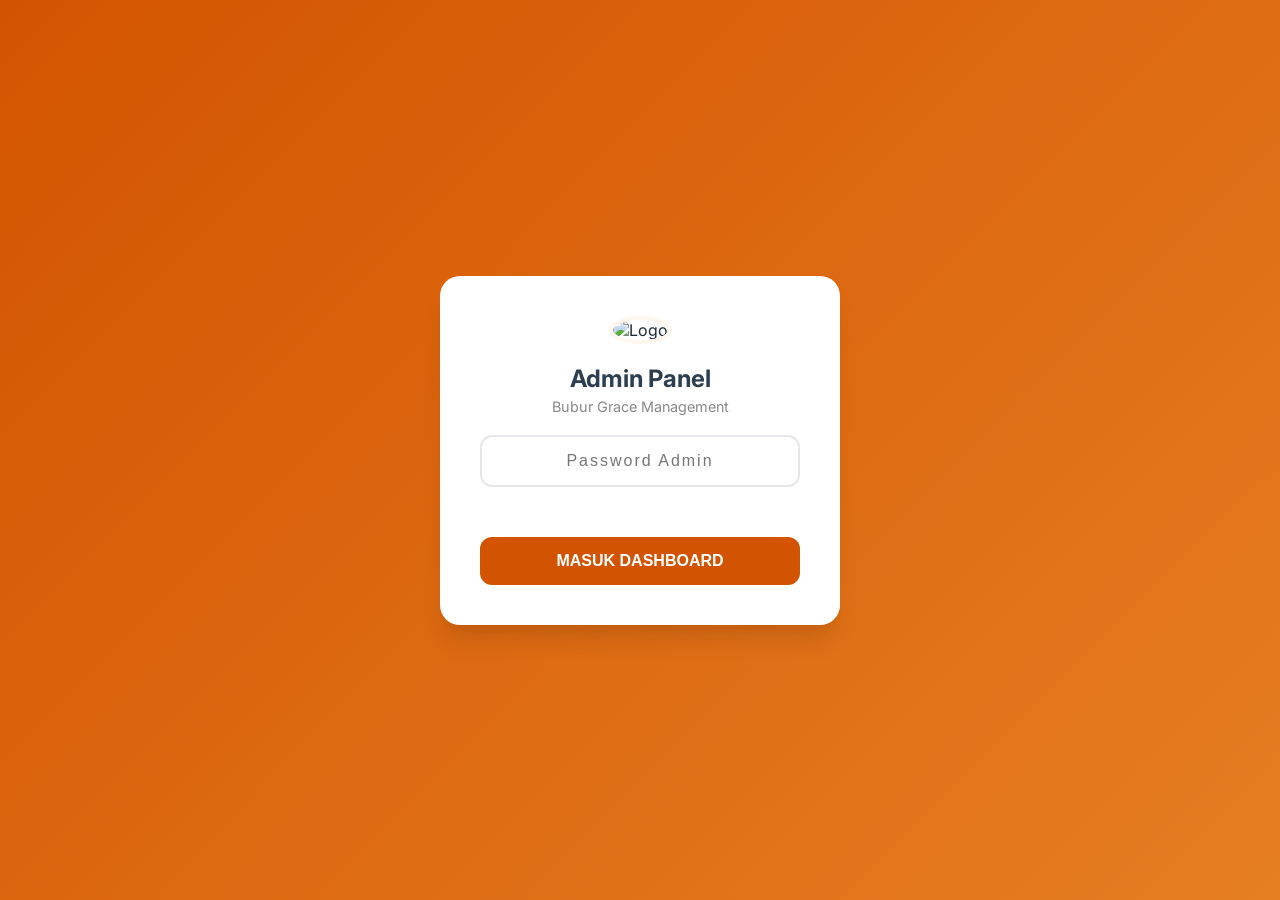
==== index.html @ 99b68b83 "small changes" ====
<!DOCTYPE html>
<html lang="id">
<head>
    <meta charset="UTF-8">
    <meta name="viewport" content="width=device-width, initial-scale=1.0, maximum-scale=1.0, user-scalable=no">
    <title>Admin Panel - Bubur Grace</title>
    
    <!-- Fonts & Icons -->
    <link rel="preconnect" href="https://fonts.googleapis.com">
    <link rel="preconnect" href="https://fonts.gstatic.com" crossorigin>
    <link href="https://fonts.googleapis.com/css2?family=Inter:wght@300;400;500;600;700&display=swap" rel="stylesheet">
    <link rel="stylesheet" href="https://cdnjs.cloudflare.com/ajax/libs/font-awesome/6.4.0/css/all.min.css">

    <!-- FIREBASE SDK -->
    <script src="https://www.gstatic.com/firebasejs/9.22.0/firebase-app-compat.js"></script>
    <script src="https://www.gstatic.com/firebasejs/9.22.0/firebase-database-compat.js"></script>

    <style>
        :root {
            --primary: #D35400;
            --primary-dark: #A04000;
            --bg-body: #F3F4F6;
            --bg-card: #FFFFFF;
            --text-main: #1F2937;
            --text-sub: #6B7280;
            --success: #10B981;
            --danger: #EF4444;
            --border: #E5E7EB;
            --secondary: #2C3E50;
        }

        * { margin: 0; padding: 0; box-sizing: border-box; outline: none; }
        body {
            font-family: 'Inter', sans-serif;
            background-color: var(--bg-body);
            color: var(--text-main);
            height: 100vh;
            display: flex;
            flex-direction: column;
        }

        /* --- LOGIN SCREEN --- */
        #loginScreen {
            position: fixed; top: 0; left: 0; width: 100%; height: 100%;
            background: linear-gradient(135deg, var(--primary), #E67E22);
            z-index: 9999;
            display: flex; align-items: center; justify-content: center;
            transition: opacity 0.5s ease;
        }
        .login-card {
            background: white; padding: 40px; border-radius: 20px;
            width: 90%; max-width: 400px;
            box-shadow: 0 20px 25px -5px rgba(0, 0, 0, 0.1), 0 10px 10px -5px rgba(0, 0, 0, 0.04);
            text-align: center;
        }
        .login-logo {
            width: 80px; height: 80px; border-radius: 50%; margin-bottom: 20px;
            object-fit: cover; border: 4px solid #FFF7ED;
        }
        .login-input {
            width: 100%; padding: 15px; margin: 20px 0;
            border: 2px solid var(--border); border-radius: 12px;
            font-size: 1rem; text-align: center; letter-spacing: 2px;
            transition: 0.3s;
        }
        .login-input:focus { border-color: var(--primary); }
        .btn-login {
            width: 100%; padding: 15px; background: var(--primary);
            color: white; border: none; border-radius: 12px;
            font-size: 1rem; font-weight: 600; cursor: pointer;
            transition: background 0.3s;
        }
        .btn-login:hover { background: var(--primary-dark); }
        .error-msg { color: var(--danger); font-size: 0.9rem; margin-top: 10px; min-height: 20px; }

        /* --- DASHBOARD LAYOUT --- */
        #dashboardScreen { display: none; height: 100%; flex-direction: column; }
        
        header {
            background: white; padding: 15px 20px;
            border-bottom:1px solid var(--border);
            display: flex; justify-content: space-between; align-items: center;
            flex-shrink: 0;
        }
        .brand { display: flex; align-items: center; gap: 10px; }
        .brand h2 { font-size: 1.2rem; color: var(--primary); }
        .btn-logout {
            background: #FEE2E2; color: var(--danger); border: none;
            padding: 8px 16px; border-radius: 8px; font-weight: 600; cursor: pointer;
            display: flex; align-items: center; gap: 5px;
        }

        /* --- TABS --- */
        .nav-tabs {
            background: white; display: flex; border-bottom: 1px solid var(--border);
            padding: 0 10px; overflow-x: auto; flex-shrink: 0;
        }
        .nav-tab {
            padding: 15px 20px; font-weight: 500; color: var(--text-sub);
            border-bottom: 3px solid transparent; cursor: pointer; white-space: nowrap;
            transition: 0.3s;
        }
        .nav-tab.active { color: var(--primary); border-bottom-color: var(--primary); }
        .nav-tab i { margin-right: 8px; }

        /* --- MAIN CONTENT --- */
        main {
            flex-grow:1; overflow-y: auto; padding: 20px;
            max-width: 800px; width: 100%; margin: 0 auto;
        }

        /* --- STATS CARDS --- */
        .stats-grid {
            display: grid; grid-template-columns: repeat(auto-fit, minmax(150px, 1fr));
            gap: 15px; margin-bottom: 25px;
        }
        .stat-card {
            background: white; padding: 20px; border-radius: 16px;
            box-shadow: 0 4px 6px -1px rgba(0,0,0,0.05); text-align: center;
            border: 1px solid var(--border);
        }
        .stat-value { font-size: 1.8rem; font-weight: 700; color: var(--primary); margin-bottom: 5px; }
        .stat-label { font-size: 0.8rem; color: var(--text-sub); font-weight: 600; text-transform: uppercase; }
        
        /* Reset Button Style */
        .btn-reset-stats {
            width: 100%;
            background: #FEF2F2;
            color: var(--danger);
            border: 1px dashed #EF4444;
            padding: 10px;
            border-radius: 10px;
            font-size: 0.9rem;
            font-weight: 600;
            cursor: pointer;
            margin-top: 10px;
            margin-bottom: 20px;
            display: flex;
            align-items: center;
            justify-content: center;
            gap: 8px;
            transition: all 0.2s;
        }
        .btn-reset-stats:hover { background: #FEE2E2; border-color: #DC2626; }

        /* --- SEARCH BAR --- */
        .search-container {
            margin-bottom: 20px;
            position: sticky; top: 0; z-index: 10;
            background: var(--bg-body); padding-bottom:5px;
        }
        .search-wrapper {
            display: flex; align-items: center;
            background: white; border:1px solid var(--border);
            border-radius: 12px; padding: 0 15px;
            box-shadow: 0 2px 5px rgba(0,0,0,0.05);
            transition: 0.2s;
        }
        .search-wrapper:focus-within { border-color: var(--primary); box-shadow: 0 4px 12px rgba(211, 84, 0, 0.15); }
        .search-wrapper i { color: #9CA3AF; margin-right: 10px; }
        .search-wrapper input {
            border: none; width: 100%; padding: 14px 0;
            font-size: 1rem; font-family: 'Inter', sans-serif;
        }
        .search-wrapper input:focus { outline: none; }

        .section-title {
            font-size: 1.1rem; font-weight: 700; margin-bottom: 15px;
            display: flex; align-items: center; gap: 10px; color: var(--text-main);
        }
        
        /* Status Card */
        .status-card {
            background: white; border-radius: 16px; padding: 20px;
            box-shadow: 0 4px 6px -1px rgba(0,0,0,0.05); margin-bottom: 30px;
        }
        .status-options {
            display: grid; grid-template-columns: repeat(3, 1fr); gap: 10px; margin-top: 15px;
        }
        .status-opt {
            border: 2px solid var(--border); border-radius: 12px; padding: 15px;
            text-align: center; cursor: pointer; transition: 0.2s;
        }
        .status-opt h4 { font-size: 0.9rem; margin-bottom: 5px; }
        .status-opt span { font-size: 0.75rem; color: var(--text-sub); }
        .status-opt.active { border-color: var(--primary); background: #FFF7ED; }
        .status-opt.active-green { border-color: var(--success); background: #ECFDF5; }
        .status-opt.active-red { border-color: var(--danger); background: #FEF2F2; }

        /* --- STOCK CONTROL WRAPPER --- */
        .stock-category-group { margin-bottom: 30px; }
        .category-label {
            font-size: 0.9rem; text-transform: uppercase; letter-spacing: 1px;
            color: var(--text-sub); margin-bottom: 10px; font-weight: 600;
            border-left: 4px solid var(--primary); padding-left: 10px;
            transition: opacity 0.3s;
        }

        .stock-item {
            background: white; padding: 15px; border-radius: 12px;
            display: flex; justify-content: space-between; align-items: center;
            margin-bottom: 10px; border: 1px solid transparent;
            transition: 0.2s; flex-wrap: wrap; gap: 10px;
        }
        .stock-item:hover { border-color: var(--border); box-shadow: 0 4px 6px -1px rgba(0,0,0,0.05); }
        
        .item-info { flex: 1; min-width: 0; }
        .item-info h4 { 
            font-size: 0.95rem; color: var(--text-main); font-weight: 500; line-height: 1.3;
            overflow: hidden; text-overflow: ellipsis;
            display: -webkit-box; -webkit-line-clamp: 2; -webkit-box-orient: vertical;
        }

        /* INPUT STOCK CONTROL */
        .stock-control-wrapper { 
            display: flex; 
            align-items: center; 
            gap: 8px; 
            background: #F9FAFB;
            padding: 5px;
            border-radius: 8px;
        }
        .stock-input {
            width: 70px; padding: 8px; border: 1px solid var(--border); border-radius: 6px;
            text-align: center; font-weight: bold; color: var(--primary);
            -moz-appearance: textfield;
        }
        .stock-input::-webkit-outer-spin-button,
        .stock-input::-webkit-inner-spin-button {
            -webkit-appearance: none;
            margin: 0;
        }
        .stock-input:focus { border-color: var(--primary); outline: none; background: white; }
        
        /* Unlimited Badge */
        .unlimited-badge {
            font-size: 0.65rem; 
            font-weight: 700; 
            color: var(--success); 
            background: #ECFDF5; 
            padding: 2px 6px; 
            border-radius: 4px;
            text-transform: uppercase;
            letter-spacing: 0.5px;
        }
        
        .stock-indicator {
            font-size: 0.7rem; color: var(--success); opacity: 0; transition: opacity 0.3s;
        }
        .stock-indicator.show { opacity: 1; }

        /* Toast */
        #toast {
            visibility: hidden; min-width: 250px; background-color: #333; color: #fff;
            text-align: center; border-radius: 30px; padding: 12px 20px;
            position: fixed; z-index: 10000; left: 50%; bottom: 30px;
            transform: translateX(-50%); font-size: 0.9rem; opacity: 0; transition: 0.3s;
        }
        #toast.show { visibility: visible; opacity:1; bottom: 40px; }

        /* Order Card Styles (History) */
        .order-card {
            background: white; border: 1px solid var(--border); border-radius: 12px; padding: 15px; margin-bottom: 15px;
            box-shadow: 0 2px 4px rgba(0,0,0,0.02);
        }
        .order-header { display: flex; justify-content: space-between; margin-bottom: 8px; border-bottom: 1px dashed #eee; padding-bottom: 8px; }
        .order-total { font-weight: 700; font-size: 1rem; }
        .btn-complete { background: var(--success); color: white; border: none; padding: 6px 12px; border-radius: 6px; cursor: pointer; font-size: 0.8rem; font-weight: 600; }
        .btn-complete:hover { background-color: #059669; }

        /* Export Button */
        .btn-export {
            background: var(--secondary); color: white; border: none;
            padding: 8px 16px; border-radius: 8px; font-size: 0.85rem;
            cursor: pointer; margin-bottom: 15px; display: flex; align-items: center; gap: 5px;
        }

        /* Receipt Modal */
        #receiptModal {
            position: fixed; top: 0; left: 0; width: 100%; height: 100%;
            background: rgba(0,0,0,0.5); z-index: 10000;
            display: none; justify-content: center; align-items: center;
        }
        .receipt-content {
            background: white; width: 300px; padding: 20px;
            font-family: 'Courier New', Courier, monospace;
            box-shadow: 0 10px 25px rgba(0,0,0,0.2);
            font-size: 0.85rem;
        }
        .receipt-header { text-align: center; border-bottom: 1px dashed #000; padding-bottom: 10px; margin-bottom: 10px; }
        .receipt-row { display: flex; justify-content: space-between; margin-bottom: 5px; }
        .receipt-footer { margin-top: 15px; border-top: 1px dashed #000; padding-top: 10px; text-align: center; }

        /* Responsive */
        @media (max-width: 600px) {
            .status-options { grid-template-columns: 1fr; }
            .nav-tab { padding: 15px 10px; font-size: 0.9rem; }
            .stats-grid { grid-template-columns: 1fr 1fr; }
        }
    </style>
</head>
<body>

    <!-- LOGIN SCREEN -->
    <div id="loginScreen">
        <div class="login-card">
            <img src="https://z-cdn-media.chatglm.cn/files/50ca2c37-9a98-4c90-923b-ae99959846b9.png?auth_key=1876671393-5447ef07c70045b48cce9108e1c0bf25-0-4f77a9446e7fe2d91efdbbfa00385980" alt="Logo" class="login-logo">
            <h2 style="margin-bottom: 5px; color: var(--secondary);">Admin Panel</h2>
            <p style="color: #888; font-size: 0.9rem;">Bubur Grace Management</p>
            
            <input type="password" id="adminPassword" class="login-input" placeholder="Password Admin">
            <div class="error-msg" id="loginError"></div>
            <button class="btn-login" onclick="attemptLogin()">MASUK DASHBOARD</button>
        </div>
    </div>

    <!-- DASHBOARD SCREEN -->
    <div id="dashboardScreen">
        <header>
            <div class="brand">
                <i class="fa-solid fa-gauge-high" style="color: var(--primary); font-size: 1.5rem;"></i>
                <div>
                    <h2>Admin Bubur Grace</h2>
                    <span style="font-size: 0.8rem; color: #888;">Online Control Panel</span>
                </div>
            </div>
            <button class="btn-logout" onclick="logout()">
                <i class="fa-solid fa-arrow-right-from-bracket"></i> Keluar
            </button>
        </header>

        <nav class="nav-tabs">
            <div class="nav-tab active" onclick="switchTab('dashboard')"><i class="fa-solid fa-chart-line"></i> Dashboard</div>
            <div class="nav-tab" onclick="switchTab('status')"><i class="fa-solid fa-store"></i> Status</div>
            <div class="nav-tab" onclick="switchTab('daily')"><i class="fa-solid fa-box-open"></i> Stok Harian</div>
            <div class="nav-tab" onclick="switchTab('weekend')"><i class="fa-solid fa-umbrella-beach"></i> Stok Weekend</div>
            <div class="nav-tab" onclick="switchTab('history')"><i class="fa-solid fa-clock-rotate-left"></i> Riwayat</div>
        </nav>

        <main id="mainContent">
            <!-- Tab: Dashboard -->
            <div id="tab-dashboard" class="tab-content">
                <div class="stats-grid">
                    <div class="stat-card">
                        <div class="stat-value" id="statOmset">Rp 0</div>
                        <div class="stat-label">Omset Hari Ini</div>
                    </div>
                    <div class="stat-card">
                        <div class="stat-value" id="statOrders">0</div>
                        <div class="stat-label">Jumlah Order</div>
                    </div>
                    <div class="stat-card">
                        <div class="stat-value" id="statTop" style="font-size:1.2rem; line-height:2rem;">-</div>
                        <div class="stat-label">Menu Terlaris</div>
                    </div>
                </div>

                <!-- TOMBOL RESET OMSET -->
                <button class="btn-reset-stats" onclick="resetDailyStats()">
                    <i class="fa-solid fa-rotate-right"></i> Reset Omset & Bersihkan List
                </button>

                <div class="status-card">
                    <div class="section-title"><i class="fa-solid fa-bell" style="color:var(--primary);"></i> Aktivitas Terkini (Hari Ini)</div>
                    <div id="recentActivityList" style="font-size:0.9rem; color:#555;">
                        Memuat data...
                    </div>
                </div>
            </div>

            <!-- Tab: Status -->
            <div id="tab-status" class="tab-content" style="display: none;">
                <div class="status-card">
                    <div class="section-title">
                        <i class="fa-solid fa-sliders" style="color: var(--primary);"></i>
                        Atur Mode Operasional
                    </div>
                    <p style="font-size: 0.9rem; color: #666; line-height: 1.5; margin-bottom: 20px;">
                        Kontrol status buka/tutup toko. "Paksa Buka" akan mengaktifkan menu Weekend (Nasi Uduk).
                    </p>
                    <div class="status-options">
                        <div class="status-opt" id="opt-auto" onclick="setStoreStatus('auto')">
                            <i class="fa-solid fa-robot" style="font-size: 1.5rem; margin-bottom: 10px; color: #666;"></i>
                            <h4>Otomatis</h4>
                            <span>Ikuti Jam & Hari</span>
                        </div>
                        <div class="status-opt" id="opt-open" onclick="setStoreStatus('open')">
                            <i class="fa-solid fa-store" style="font-size: 1.5rem; margin-bottom: 10px; color: var(--success);"></i>
                            <h4>Paksa Buka</h4>
                            <span>Buka + Menu Weekend</span>
                        </div>
                        <div class="status-opt" id="opt-close" onclick="setStoreStatus('close')">
                            <i class="fa-solid fa-store-slash" style="font-size: 1.5rem; margin-bottom: 10px; color: var(--danger);"></i>
                            <h4>Paksa Tutup</h4>
                            <span>Tutup Total</span>
                        </div>
                    </div>
                </div>
            </div>

            <!-- Tab: Daily Stock -->
            <div id="tab-daily" class="tab-content" style="display: none;">
                <div class="status-card" style="background: #F0F9FF; border: 1px solid #BAE6FD;">
                    <div class="section-title" style="color: #0369A1;">
                        <i class="fa-solid fa-boxes-stacked"></i> Atur Stok Harian
                    </div>
                    <p style="font-size: 0.9rem; color: #0C4A6E;">
                        <strong>Ketik Angka:</strong> Membatasi stok. <br>
                        <strong>Kosongkan Input (Blank):</strong> Mengubah menjadi UNLIMITED (Stok 0).<br>
                        <em>Menu Nasi Uduk tidak ada di sini (cari di tab Weekend).</em>
                    </p>
                </div>
                <div class="search-container">
                    <div class="search-wrapper">
                        <i class="fa-solid fa-search"></i>
                        <input type="text" id="dailySearch" placeholder="Cari nama menu..." onkeyup="filterStockList('daily')">
                    </div>
                </div>
                <div id="dailyStockList"></div>
            </div>

            <!-- Tab: Weekend Stock -->
            <div id="tab-weekend" class="tab-content" style="display: none;">
                <div class="status-card" style="background: #EFF6FF; border: 1px solid #BFDBFE;">
                    <div class="section-title" style="color: #1E40AF;">
                        <i class="fa-solid fa-sun"></i> Stok Weekend
                    </div>
                    <p style="font-size: 0.9rem; color: #1E3A8A;">
                        Khusus untuk menu Nasi Uduk dan varian Ayam Goreng yang hanya jual di Weekend.
                    </p>
                </div>
                <div class="search-container">
                    <div class="search-wrapper">
                        <i class="fa-solid fa-search"></i>
                        <input type="text" id="weekendSearch" placeholder="Cari nama menu..." onkeyup="filterStockList('weekend')">
                    </div>
                </div>
                <div id="weekendStockList"></div>
            </div>

            <!-- Tab: History -->
            <div id="tab-history" class="tab-content" style="display: none;">
                <div class="section-title">
                    <i class="fa-solid fa-clock-rotate-left" style="color: var(--primary);"></i> Riwayat Pesanan Masuk
                </div>
                <button class="btn-export" onclick="exportToCSV()">
                    <i class="fa-solid fa-file-csv"></i> Download Laporan (CSV)
                </button>
                <div id="ordersList">
                    <div class="empty-history">Memuat data pesanan...</div>
                </div>
            </div>
        </main>
    </div>

    <!-- Receipt Modal -->
    <div id="receiptModal" onclick="this.style.display='none'">
        <div class="receipt-content" onclick="event.stopPropagation()">
            <div class="receipt-header">
                <h3>BUBUR GRACE</h3>
                <p>Citra Rasa Istimewa</p>
            </div>
            <div id="receiptBody"></div>
            <div class="receipt-footer">
                <p>Terima Kasih!</p>
                <button onclick="document.getElementById('receiptModal').style.display='none'" style="margin-top:10px; padding:5px 10px;">Tutup</button>
            </div>
        </div>
    </div>

    <div id="toast">Berhasil disimpan</div>

    <script>
        // --- DATA MENU (SINKRONISASI KEY - DIHAPUS VARIAN AKHIR) ---
        // Catatan: Varian seperti (Kecil), (Lebar), (Panas/Dingin) dihapus di sini
        // agar match dengan logika User yang menghapus varian saat cek stok.
        const menuItems = [
            // PAKET
            { name: "Paket A (Bubur Biasa + Minuman)", category: "Paket", isWeekend: false },
            { name: "Paket B (Bubur Telur + Pangsit Goreng)", category: "Paket", isWeekend: false },
            { name: "Paket C (Mie Kecil Komplit + Pangsit Goreng)", category: "Paket", isWeekend: false },
            { name: "Paket D (Mie Lebar Komplit + Pangsit Goreng)", category: "Paket", isWeekend: false },
            { name: "Paket E (Kwetiau Komplit + Pangsit Goreng)", category: "Paket", isWeekend: false },
            { name: "Paket F (Bihun Komplit + Pangsit Goreng)", category: "Paket", isWeekend: false },
            // BUBUR
            { name: "Bubur Ayam Biasa", category: "Bubur", isWeekend: false },
            { name: "Bubur + Telur Ayam Kampung", category: "Bubur", isWeekend: false },
            { name: "Bubur Polos / Putih", category: "Bubur", isWeekend: false },
            { name: "Extra Merah Telur Ayam Kampung", category: "Topping", isWeekend: false },
            { name: "Extra Ayam Rebus", category: "Topping", isWeekend: false },
            { name: "Extra Cakwe Iris", category: "Topping", isWeekend: false },
            // MIE (DIBERSIHKAN JENIS MIE)
            { name: "Mie Ayam Biasa", category: "Mie", isWeekend: false },
            { name: "Mie Ayam Baso", category: "Mie", isWeekend: false },
            { name: "Mie Ayam Pangsit Rebus", category: "Mie", isWeekend: false },
            { name: "Mie Ayam Komplit", category: "Mie", isWeekend: false },
            // MIE YAMIN
            { name: "Mie Yamin Biasa", category: "Mie", isWeekend: false },
            { name: "Mie Yamin Baso", category: "Mie", isWeekend: false },
            { name: "Mie Yamin Pangsit Rebus", category: "Mie", isWeekend: false },
            { name: "Mie Yamin Komplit", category: "Mie", isWeekend: false },
            // KWETIAU
            { name: "Kwetiau Ayam Biasa", category: "Kwetiau", isWeekend: false },
            { name: "Kwetiau Baso", category: "Kwetiau", isWeekend: false },
            { name: "Kwetiau Pangsit Rebus", category: "Kwetiau", isWeekend: false },
            { name: "Kwetiau Komplit", category: "Kwetiau", isWeekend: false },
            // BIHUN
            { name: "Bihun Ayam Biasa", category: "Bihun", isWeekend: false },
            { name: "Bihun Baso", category: "Bihun", isWeekend: false },
            { name: "Bihun Pangsit Rebus", category: "Bihun", isWeekend: false },
            { name: "Bihun Komplit", category: "Bihun", isWeekend: false },
            // BASO
            { name: "Pangsit Rebus Ayam (5 Pcs)", category: "Baso", isWeekend: false },
            { name: "Baso Sapi (5 Pcs)", category: "Baso", isWeekend: false },
            { name: "Baso Ayam Sawi (5 Pcs)", category: "Baso", isWeekend: false },
            { name: "Baso Ayam Sawi & Sapi (5 Pcs)", category: "Baso", isWeekend: false },
            { name: "Baso Ayam Sawi & Pangsit Rebus (5 Pcs)", category: "Baso", isWeekend: false },
            // WEEKEND MENU (NASI UDUK)
            { name: "Nasi Uduk + Ayam Goreng", category: "Nasi Uduk", isWeekend: true },
            { name: "Ayam Goreng", category: "Nasi Uduk", isWeekend: true },
            { name: "Nasi Uduk Polos", category: "Nasi Uduk", isWeekend: true },
            { name: "Nasi Uduk + Telur Dadar", category: "Nasi Uduk", isWeekend: true },
            { name: "Nasi Uduk + Telur Ceplok Balado", category: "Nasi Uduk", isWeekend: true },
            // LAINNYA
            { name: "Sate Ayam Manis (3 Pcs)", category: "Sate", isWeekend: false },
            { name: "Sate Ayam Manis (5 Pcs)", category: "Sate", isWeekend: false },
            { name: "Sate Ayam Manis (10 Pcs)", category: "Sate", isWeekend: false },
            { name: "Bubur Kacang Ijo", category: "Bubur Manis", isWeekend: false },
            { name: "Bubur Ketan Item", category: "Bubur Manis", isWeekend: false },
            { name: "Bubur Mix", category: "Bubur Manis", isWeekend: false },
            { name: "Kacang Ijo Crispy", category: "Bubur Manis", isWeekend: false },
            { name: "Ketan Item Crispy", category: "Bubur Manis", isWeekend: false },
            { name: "Mix Crispy", category: "Bubur Manis", isWeekend: false },
            { name: "Dimsum Ayam Isi 3", category: "Dimsum", isWeekend: false },
            { name: "Dimsum Ayam Isi 5", category: "Dimsum", isWeekend: false },
            { name: "Dimsum Ayam Isi 10", category: "Dimsum", isWeekend: false },
            { name: "Dimsum Ayam Frozen Isi 15", category: "Dimsum", isWeekend: false },
            { name: "Cakwe Goreng", category: "Gorengan", isWeekend: false },
            { name: "Pangsit Goreng Isi Ayam (5 Pcs)", category: "Gorengan", isWeekend: false },
            { name: "Kulit Pangsit (3 Pcs)", category: "Gorengan", isWeekend: false },
            { name: "Kulit Pangsit Basah (10 Pcs)", category: "Gorengan", isWeekend: false },
            // ANEKA SATE (JAJANAN)
            { name: "Sate Ati", category: "Jajanan", isWeekend: false },
            { name: "Sate Ampela", category: "Jajanan", isWeekend: false },
            { name: "Sate Usus", category: "Jajanan", isWeekend: false },
            { name: "Sate Telur Puyuh", category: "Jajanan", isWeekend: false },
            { name: "Sate Jantung", category: "Jajanan", isWeekend: false },
            { name: "Sate Jendil", category: "Jajanan", isWeekend: false },
            // KOPI
            { name: "Kopi O", category: "Minuman", isWeekend: false },
            { name: "Kopi O + Gula", category: "Minuman", isWeekend: false },
            { name: "Kopi O + Susu", category: "Minuman", isWeekend: false },
            { name: "Kopi O + 2 Egg", category: "Minuman", isWeekend: false },
            { name: "Kopi O + 4 Egg", category: "Minuman", isWeekend: false },
            { name: "Telur Rebus", category: "Minuman", isWeekend: false },
            // MINUMAN LAINNYA
            { name: "Sari Kacang Ijo", category: "Minuman", isWeekend: false },
            { name: "Susu Kacang Kedelai", category: "Minuman", isWeekend: false },
            { name: "Thai Tea", category: "Minuman", isWeekend: false },
            { name: "Koffie Susu GRace", category: "Minuman", isWeekend: false },
            { name: "Koffie Latte GRace", category: "Minuman", isWeekend: false },
            { name: "Jeruk Murni", category: "Minuman", isWeekend: false },
            { name: "Es Teh Tawar", category: "Minuman", isWeekend: false },
            { name: "Es Teh Manis", category: "Minuman", isWeekend: false },
            { name: "Teh Tawar Panas", category: "Minuman", isWeekend: false },
            { name: "Teh Manis Panas", category: "Minuman", isWeekend: false },
            { name: "Aqua Botol", category: "Minuman", isWeekend: false },
            { name: "S-tee", category: "Minuman", isWeekend: false },
            { name: "Extra Es Batu", category: "Minuman", isWeekend: false }
        ];

        // --- FIREBASE CONFIG ---
        const firebaseConfig = {
            apiKey: "AIzaSyCj__JH5w__RdSEqtR59Cr7ctEOyl6lzUg",
            authDomain: "buburgrace.firebaseapp.com",
            databaseURL: "https://buburgrace-default-rtdb.asia-southeast1.firebasedatabase.app",
            projectId: "buburgrace",
        };

        let db;
        let storeStatusMode = 'auto';
        let stockData = {}; 
        let weekendStockData = {}; 
        let allOrdersData = {}; 

        // --- LOGIN LOGIC ---
        function attemptLogin() {
            const pass = document.getElementById('adminPassword').value;
            if (pass === 'buburgrace123') {
                document.getElementById('loginScreen').style.opacity = '0';
                setTimeout(() => {
                    document.getElementById('loginScreen').style.display = 'none';
                    document.getElementById('dashboardScreen').style.display = 'flex';
                    initFirebase();
                },500);
            } else {
                const err = document.getElementById('loginError');
                err.innerText = "Password Salah! Coba lagi.";
                document.getElementById('adminPassword').classList.add('input-error');
            }
        }
        function logout() { location.reload(); }

        // --- INIT & FIREBASE LISTENERS ---
        function initFirebase() {
            try {
                firebase.initializeApp(firebaseConfig);
                db = firebase.database();
                
                //1. Listen Status
                db.ref('bubur_grace/status').on('value', (snapshot) => {
                    const val = snapshot.val();
                    if(val) {
                        storeStatusMode = val;
                        updateStatusUI();
                    }
                });

                //2. Listen Stock Harian
                db.ref('bubur_grace/stock').on('value', (snapshot) => {
                    const data = snapshot.val();
                    stockData = data || {};
                    renderStockLists();
                });

                //3. Listen Stock Weekend
                db.ref('bubur_grace/weekendStock').on('value', (snapshot) => {
                    const data = snapshot.val();
                    weekendStockData = data || {};
                    renderStockLists();
                });

                // 4. LISTEN DAILY STATS (PERSISTENT OMSET)
                db.ref('bubur_grace/daily_stats').on('value', (snapshot) => {
                    const data = snapshot.val();
                    if(data) {
                        document.getElementById('statOmset').innerText = formatRupiah(data.total || 0);
                        document.getElementById('statOrders').innerText = data.count || 0;
                    } else {
                        document.getElementById('statOmset').innerText = "Rp 0";
                        document.getElementById('statOrders').innerText = "0";
                    }
                });

                // 5. LISTEN HISTORY PESANAN
                listenForOrders();

                renderStockLists();

            } catch (e) {
                alert("Gagal koneksi ke Firebase. Cek Console.");
                console.error(e);
            }
        }

        // --- DASHBOARD STATS LOGIC ---
        function listenForOrders() {
            db.ref('bubur_grace/orders').limitToLast(100).on('value', (snapshot) => {
                const data = snapshot.val();
                allOrdersData = data || {};
                updateDashboardRecentActivity(data);
                calculateTopMenu(data); 
                renderHistoryList(data);
            });
        }

        // --- UPDATE DASHBOARD ---
        function updateDashboardRecentActivity(data) {
            const recentContainer = document.getElementById('recentActivityList');
            recentContainer.innerHTML = "";
            
            if(!data) {
                recentContainer.innerHTML = "<p>Belum ada aktivitas hari ini.</p>";
                return;
            }

            // FILTER: Hanya ambil order HARI INI
            const now = new Date();
            const startOfDay = new Date(now.getFullYear(), now.getMonth(), now.getDate()).getTime();
            
            const todaysOrders = Object.entries(data).filter(([key, order]) => order.timestamp >= startOfDay);
            
            if(todaysOrders.length === 0) {
                recentContainer.innerHTML = "<p>Belum ada aktivitas hari ini.</p>";
                return;
            }

            // Ambil 3 terakhir hari ini
            const recentOrders = todaysOrders.reverse().slice(0, 3);

            recentOrders.forEach(([key, order]) => {
                const div = document.createElement('div');
                div.style.padding = "10px";
                div.style.borderBottom = "1px solid #eee";
                const time = new Date(order.timestamp).toLocaleTimeString('id-ID', {hour: '2-digit', minute:'2-digit'});
                div.innerHTML = `<strong>${time}</strong> - ${order.customerInfo} (${formatRupiah(order.total)})`;
                recentContainer.appendChild(div);
            });
        }

        function calculateTopMenu(data) {
            if (!data) return;

            const now = new Date();
            const startOfDay = new Date(now.getFullYear(), now.getMonth(), now.getDate()).getTime();
            
            let itemCounts = {};
            const orders = Object.entries(data);

            // Hanya hitung order hari ini
            orders.forEach(([key, order]) => {
                if (order.timestamp && order.timestamp >= startOfDay) {
                    if(order.items) {
                        order.items.forEach(item => {
                            // Bersihkan nama dari varian (misal: Mie (Kecil) -> Mie)
                            const name = item.name.split('(')[0].trim(); 
                            itemCounts[name] = (itemCounts[name] || 0) + item.qty;
                        });
                    }
                }
            });

            let topMenu = "-";
            let maxCount = 0;
            for (const [name, count] of Object.entries(itemCounts)) {
                if (count > maxCount) {
                    maxCount = count;
                    topMenu = name;
                }
            }
            document.getElementById('statTop').innerText = topMenu !== "-" ? topMenu + ` (${maxCount})` : "-";
        }

        // --- RESET STATS FUNCTION ---
        function resetDailyStats() {
            // Peringatan ganda karena ini akan menghapus data riwayat hari ini
            if(confirm("Tindakan ini akan mereset Omset ke Rp 0 DAN menghapus SEMUA daftar pesanan yang tercatat hari ini.\n\nAnda yakin ingin membersihkan dashboard untuk hari ini?")) {
                
                const now = new Date();
                const startOfDay = new Date(now.getFullYear(), now.getMonth(), now.getDate()).getTime();

                // 1. Reset Omset
                db.ref('bubur_grace/daily_stats').set({ total: 0, count: 0 });

                // 2. Cari dan Hapus Pesanan Hari Ini
                db.ref('bubur_grace/orders')
                    .orderByChild('timestamp')
                    .startAt(startOfDay)
                    .once('value', (snapshot) => {
                        const updates = {};
                        snapshot.forEach((child) => {
                            updates[child.key] = null; 
                        });

                        if (Object.keys(updates).length > 0) {
                            db.ref('bubur_grace/orders').update(updates)
                            .then(() => {
                                showToast("Omset & Riwayat Hari Ini berhasil di-reset");
                            })
                            .catch((err) => {
                                showToast("Gagal menghapus riwayat", "error");
                            });
                        } else {
                            showToast("Omset di-reset (Tidak ada riwayat hari ini)");
                        }
                    });
            }
        }

        // --- HISTORY LOGIC ---
        function renderHistoryList(data) {
            const ordersContainer = document.getElementById('ordersList');
            ordersContainer.innerHTML = '';
            
            if(!data) {
                ordersContainer.innerHTML = '<div class="empty-history">Belum ada pesanan masuk.</div>';
                return;
            }

            const orders = Object.entries(data).reverse();

            orders.forEach(([key, order]) => {
                const date = new Date(order.timestamp);
                const timeStr = date.toLocaleTimeString('id-ID', {hour: '2-digit', minute:'2-digit'});
                const dateStr = date.toLocaleDateString('id-ID', {day: 'numeric', month: 'short'});

                let statusBadge = '';
                let actionButtons = '';

                if (order.status === 'waiting_payment') {
                    statusBadge = `<span style="color: #F59E0B; font-weight:bold; font-size: 0.8rem; background: #FEF3C7; padding: 2px 6px; border-radius: 4px;">Menunggu Bayar</span>`;
                    actionButtons = `<button class="btn-complete" onclick="updateOrderStatus('${key}', 'paid')" style="background: var(--success);"><i class="fa-solid fa-check"></i> Terima</button>`;
                } else if (order.status === 'paid') {
                    statusBadge = `<span style="color: var(--success); font-weight:bold; font-size: 0.8rem; background: #ECFDF5; padding: 2px 6px; border-radius: 4px;">LUNAS</span>`;
                    actionButtons = `<button class="btn-complete" onclick="completeOrder('${key}')"><i class="fa-solid fa-check-double"></i> Selesai</button>`;
                } else {
                    statusBadge = `<span style="color: var(--primary); font-weight:bold; font-size: 0.8rem; background: #FFF7ED; padding: 2px 6px; border-radius: 4px;">COD / WA</span>`;
                    actionButtons = `
                        <button class="btn-complete" onclick="viewReceipt('${key}')"><i class="fa-solid fa-print"></i> Struk</button>
                        <button class="btn-complete" onclick="completeOrder('${key}')"><i class="fa-solid fa-check"></i> Selesai</button>
                    `;
                }

                let itemsHtml = '';
                order.items.forEach(item => {
                    itemsHtml += `<div>- ${item.name} (${item.qty}x) ${item.notes ? `<small style='color:#d35400'>*${item.notes}</small>` : ''}</div>`;
                });

                const card = document.createElement('div');
                card.style.background = "white"; card.style.borderRadius = "12px"; card.style.padding = "15px"; card.style.marginBottom = "15px"; card.style.border = "1px solid var(--border)";
                card.innerHTML = `
                    <div style="display:flex; justify-content:space-between; margin-bottom:10px; border-bottom:1px dashed #eee; padding-bottom:10px;">
                        <div><strong>#${key.slice(-6).toUpperCase()}</strong><br><small style="color:#888">${dateStr}, ${timeStr}</small></div>
                        <div style="background:#FFF7ED; color:var(--primary); padding:4px 8px; border-radius:4px; font-weight:600;">${order.customerInfo}</div>
                    </div>
                    <div style="margin-bottom:10px;">${statusBadge}</div>
                    <div style="font-size:0.85rem; color:#555; margin-bottom:10px;">${itemsHtml}</div>
                    <div style="display:flex; justify-content:space-between; align-items:center; background:#F9FAFB; padding:10px; border-radius:8px;">
                        <div style="font-weight:700;">Total: ${formatRupiah(order.total)}</div>
                        <div style="display:flex; gap:5px;">${actionButtons}</div>
                    </div>
                `;
                ordersContainer.appendChild(card);
            });
        }

        function completeOrder(orderKey) {
            if(confirm("Tandai pesanan ini sebagai Selesai?")) {
                db.ref('bubur_grace/orders/' + orderKey).remove()
                .then(() => showToast("Pesanan Selesai"))
                .catch((err) => showToast("Gagal menghapus", "error"));
            }
        }
        function updateOrderStatus(key, status) {
            if(confirm("Konfirmasi pembayaran ini?")) {
                db.ref('bubur_grace/orders/' + key).update({ status: status })
                .then(() => showToast("Status Diperbarui"))
                .catch((err) => showToast("Gagal update status", "error"));
            }
        }

        // Receipt View
        function viewReceipt(key) {
            const order = allOrdersData[key];
            if(!order) return;

            const modal = document.getElementById('receiptModal');
            const body = document.getElementById('receiptBody');
            const date = new Date(order.timestamp).toLocaleString('id-ID');

            let itemsHtml = '';
            order.items.forEach(item => {
                itemsHtml += `
                    <div class="receipt-row">
                        <span>${item.name} x${item.qty}</span>
                        <span>${formatRupiah(item.price * item.qty)}</span>
                    </div>
                `;
            });

            body.innerHTML = `
                <div style="margin-bottom:10px;">No: #${key.slice(-6).toUpperCase()}</div>
                <div style="margin-bottom:10px;">Waktu: ${date}</div>
                <div style="margin-bottom:10px; font-weight:bold;">Pelanggan: ${order.customerInfo}</div>
                <div style="border-bottom:1px dashed #000; margin-bottom:10px;"></div>
                ${itemsHtml}
                <div style="border-top:1px dashed #000; margin-top:10px; padding-top:10px;" class="receipt-row">
                    <strong>TOTAL</strong>
                    <strong>${formatRupiah(order.total)}</strong>
                </div>
            `;
            modal.style.display = 'flex';
        }

        // Export to CSV
        function exportToCSV() {
            if(!allOrdersData || Object.keys(allOrdersData).length === 0) {
                alert("Tidak ada data untuk diexport.");
                return;
            }

            const orders = Object.entries(allOrdersData).reverse();
            let csvContent = "data:text/csv;charset=utf-8,";
            csvContent += "Order ID,Tanggal,Jam,Customer,Total,Status,Items\n";

            orders.forEach(([key, order]) => {
                const date = new Date(order.timestamp);
                const dateStr = date.toLocaleDateString('id-ID');
                const timeStr = date.toLocaleTimeString('id-ID');
                
                const itemsStr = order.items.map(i => `${i.name} (${i.qty})`).join('; ');

                csvContent += `"${key.slice(-6).toUpperCase()}","${dateStr}","${timeStr}","${order.customerInfo}","${order.total}","${order.status}","${itemsStr}"\n`;
            });

            const encodedUri = encodeURI(csvContent);
            const link = document.createElement("a");
            link.setAttribute("href", encodedUri);
            link.setAttribute("download", "Laporan_Pen_BuburGrace.csv");
            document.body.appendChild(link);
            link.click();
            document.body.removeChild(link);
        }

        function formatRupiah(number) {
            return new Intl.NumberFormat('id-ID', { style: 'currency', currency: 'IDR', minimumFractionDigits: 0 }).format(number);
        }

        // --- UI RENDERING ---
        function updateStatusUI() {
            ['auto', 'open', 'close'].forEach(mode => {
                const el = document.getElementById(`opt-${mode}`);
                el.classList.remove('active', 'active-green', 'active-red');
                if (storeStatusMode === mode) {
                    el.classList.add('active');
                    if(mode === 'open') el.classList.add('active-green');
                    if(mode === 'close') el.classList.add('active-red');
                }
            });
        }

        function renderStockLists() {
            const dailyContainer = document.getElementById('dailyStockList');
            const weekendContainer = document.getElementById('weekendStockList');
            
            dailyContainer.innerHTML = '';
            weekendContainer.innerHTML = '';

            const categories = [...new Set(menuItems.map(i => i.category))];

            categories.forEach(cat => {
                const dailyItems = menuItems.filter(i => i.category === cat && !i.isWeekend);
                const weekendItems = menuItems.filter(i => i.category === cat && i.isWeekend);

                if(dailyItems.length >0) {
                    const catHeader = `<div class="category-label">${cat}</div>`;
                    dailyContainer.insertAdjacentHTML('beforeend', catHeader);
                    dailyItems.forEach(item => dailyContainer.appendChild(createStockItem(item)));
                }

                if(weekendItems.length >0) {
                    const catHeader = `<div class="category-label">${cat}</div>`;
                    weekendContainer.insertAdjacentHTML('beforeend', catHeader);
                    weekendItems.forEach(item => weekendContainer.appendChild(createStockItem(item)));
                }
            });
        }

        function filterStockList(type) {
            const searchVal = (type === 'daily' ? document.getElementById('dailySearch').value : document.getElementById('weekendSearch').value).toLowerCase();
            const container = (type === 'daily' ? document.getElementById('dailyStockList') : document.getElementById('weekendStockList'));
            const items = container.querySelectorAll('.stock-item');
            const labels = container.querySelectorAll('.category-label');

            items.forEach(item => {
                const name = item.querySelector('.item-info h4').innerText.toLowerCase();
                if(name.includes(searchVal)) {
                    item.style.display = 'flex';
                } else {
                    item.style.display = 'none';
                }
            });

            labels.forEach(label => {
                let next = label.nextElementSibling;
                let hasVisible = false;
                while(next && next.classList.contains('stock-item')) {
                    if(next.style.display !== 'none') hasVisible = true;
                    next = next.nextElementSibling;
                }
                label.style.display = hasVisible ? 'block' : 'none';
            });
        }

        // --- CREATE STOCK ITEM (FIXED: 0 = UNLIMITED) --- */
        function createStockItem(item) {
            const isWeekendItem = item.isWeekend;
            const data = isWeekendItem ? weekendStockData : stockData;
            const keyToCheck = item.name.trim(); 
            
            // Ambil nilai stok
            const currentStock = (data[keyToCheck] !== undefined) ? data[keyToCheck] : null;
            
            // PERBAIKAN LOGIKA: 0 = Unlimited
            const isUnlimited = (currentStock === null || currentStock === undefined || currentStock === 0);

            const div = document.createElement('div');
            div.className = 'stock-item';
            
            // Tampilan Badge Unlimited / Angka
            let statusHtml = '';
            let inputValue = '';
            
            if(isUnlimited) {
                statusHtml = `<span class="unlimited-badge">UNLIMITED</span>`;
                inputValue = ''; // Kosongkan input jika unlimited
            } else {
                inputValue = currentStock;
            }

            div.innerHTML = `
                <div class="item-info">
                    <h4>${item.name}</h4>
                </div>
                <div class="stock-control-wrapper">
                    ${statusHtml}
                    <input type="number" class="stock-input" id="stock-${keyToCheck.replace(/\s/g, '-')}" value="${inputValue}" placeholder="0" min="0">
                    <i class="fa-solid fa-check stock-indicator" id="ind-${keyToCheck.replace(/\s/g, '-')}"></i>
                </div>
            `;

            // Auto Save Event Listeners
            const input = div.querySelector('input');
            const indicator = div.querySelector('.stock-indicator');

            const saveStock = () => {
                let val = input.value.trim();
                let newValue = null; 
                
                // PERBAIKAN: Jika dikosongkan, simpan null (Unlimited)
                // Jika diisi 0, simpan 0 (Unlimited)
                if (val !== "") {
                    newValue = parseInt(val);
                    // Validasi: Tidak boleh negatif
                    if (isNaN(newValue) || newValue < 0) newValue = 0;
                }
                
                const path = isWeekendItem ? 'bubur_grace/weekendStock/' : 'bubur_grace/stock/';
                
                db.ref(path + item.name).set(newValue, (error) => {
                    if(error) {
                        showToast("Gagal menyimpan!", "error");
                        indicator.style.color = 'var(--danger)';
                    } else {
                        // Show Saved Indicator & Refresh UI for Badge Update
                        indicator.classList.add('show');
                        setTimeout(() => indicator.classList.remove('show'), 1500);
                        renderStockLists(); // Re-render untuk update badge unlimited/angka
                    }
                });
            };

            input.addEventListener('blur', saveStock);
            input.addEventListener('keypress', (e) => {
                if(e.key === 'Enter') {
                    input.blur();
                }
            });

            return div;
        }

        function switchTab(tabName) {
            document.querySelectorAll('.nav-tab').forEach(t => t.classList.remove('active'));
            event.currentTarget.classList.add('active');
            document.querySelectorAll('.tab-content').forEach(c => c.style.display = 'none');
            document.getElementById(`tab-${tabName}`).style.display = 'block';
        }

        function setStoreStatus(mode) {
            if(db) {
                db.ref('bubur_grace/status').set(mode);
                storeStatusMode = mode;
                updateStatusUI();
                showToast(`Mode diubah ke: ${mode.toUpperCase()}`);
            }
        }

        function showToast(msg, type="success") {
            const t = document.getElementById("toast");
            t.innerText = msg;
            t.style.background = type === "error" ? "#EF4444" : "#333";
            t.className = "show";
            setTimeout(() => { t.className = t.className.replace("show", ""); }, 3000);
        }

        document.getElementById('adminPassword').addEventListener('keypress', function (e) {
            if (e.key === 'Enter') attemptLogin();
        });
    </script>
</body>
</html>
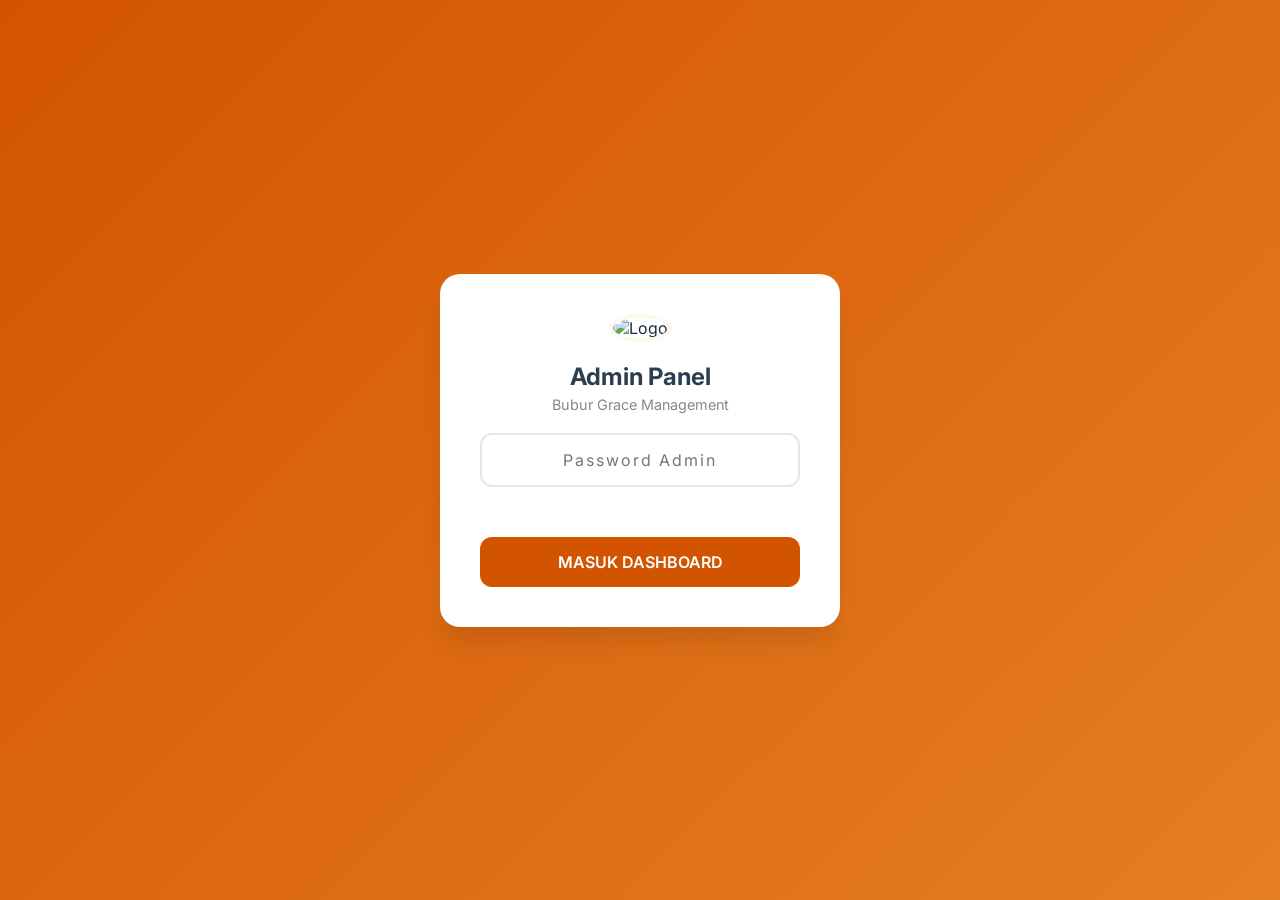
==== commit 2bb15d20: "small changes" ====
--- a/index.html
+++ b/index.html
@@ -5,15 +5,14 @@
     <meta name="viewport" content="width=device-width, initial-scale=1.0, maximum-scale=1.0, user-scalable=no">
     <title>Admin Panel - Bubur Grace</title>
     
-    <!-- Fonts & Icons -->
     <link rel="preconnect" href="https://fonts.googleapis.com">
     <link rel="preconnect" href="https://fonts.gstatic.com" crossorigin>
     <link href="https://fonts.googleapis.com/css2?family=Inter:wght@300;400;500;600;700&display=swap" rel="stylesheet">
     <link rel="stylesheet" href="https://cdnjs.cloudflare.com/ajax/libs/font-awesome/6.4.0/css/all.min.css">
 
-    <!-- FIREBASE SDK -->
-    <script src="https://www.gstatic.com/firebasejs/9.22.0/firebase-app-compat.js"></script>
-    <script src="https://www.gstatic.com/firebasejs/9.22.0/firebase-database-compat.js"></script>
+    <!-- FIREBASE SDK — ditambahkan crossorigin untuk menghindari block -->
+    <script src="https://www.gstatic.com/firebasejs/9.22.0/firebase-app-compat.js" crossorigin="anonymous"></script>
+    <script src="https://www.gstatic.com/firebasejs/9.22.0/firebase-database-compat.js" crossorigin="anonymous"></script>
 
     <style>
         :root {
@@ -27,8 +26,8 @@
             --danger: #EF4444;
             --border: #E5E7EB;
             --secondary: #2C3E50;
-        }
-
+            --warning: #F59E0B;
+        }
         * { margin: 0; padding: 0; box-sizing: border-box; outline: none; }
         body {
             font-family: 'Inter', sans-serif;
@@ -39,7 +38,7 @@
             flex-direction: column;
         }
 
-        /* --- LOGIN SCREEN --- */
+        /* === LOGIN === */
         #loginScreen {
             position: fixed; top: 0; left: 0; width: 100%; height: 100%;
             background: linear-gradient(135deg, var(--primary), #E67E22);
@@ -50,7 +49,7 @@
         .login-card {
             background: white; padding: 40px; border-radius: 20px;
             width: 90%; max-width: 400px;
-            box-shadow: 0 20px 25px -5px rgba(0, 0, 0, 0.1), 0 10px 10px -5px rgba(0, 0, 0, 0.04);
+            box-shadow: 0 20px 25px -5px rgba(0,0,0,0.1);
             text-align: center;
         }
         .login-logo {
@@ -61,24 +60,25 @@
             width: 100%; padding: 15px; margin: 20px 0;
             border: 2px solid var(--border); border-radius: 12px;
             font-size: 1rem; text-align: center; letter-spacing: 2px;
-            transition: 0.3s;
+            transition: 0.3s; font-family: 'Inter', sans-serif;
         }
         .login-input:focus { border-color: var(--primary); }
         .btn-login {
             width: 100%; padding: 15px; background: var(--primary);
             color: white; border: none; border-radius: 12px;
             font-size: 1rem; font-weight: 600; cursor: pointer;
-            transition: background 0.3s;
+            transition: background 0.3s; font-family: 'Inter', sans-serif;
         }
         .btn-login:hover { background: var(--primary-dark); }
+        .btn-login:active { transform: scale(0.98); }
+        .btn-login:disabled { opacity: 0.6; cursor: not-allowed; transform: none; }
         .error-msg { color: var(--danger); font-size: 0.9rem; margin-top: 10px; min-height: 20px; }
 
-        /* --- DASHBOARD LAYOUT --- */
+        /* === DASHBOARD === */
         #dashboardScreen { display: none; height: 100%; flex-direction: column; }
-        
-        header {
+        .admin-header {
             background: white; padding: 15px 20px;
-            border-bottom:1px solid var(--border);
+            border-bottom: 1px solid var(--border);
             display: flex; justify-content: space-between; align-items: center;
             flex-shrink: 0;
         }
@@ -87,29 +87,30 @@
         .btn-logout {
             background: #FEE2E2; color: var(--danger); border: none;
             padding: 8px 16px; border-radius: 8px; font-weight: 600; cursor: pointer;
-            display: flex; align-items: center; gap: 5px;
-        }
-
-        /* --- TABS --- */
+            display: flex; align-items: center; gap: 5px; font-family: 'Inter', sans-serif;
+        }
+        .btn-logout:hover { background: #FECACA; }
+
+        /* === TABS === */
         .nav-tabs {
             background: white; display: flex; border-bottom: 1px solid var(--border);
             padding: 0 10px; overflow-x: auto; flex-shrink: 0;
         }
+        .nav-tabs::-webkit-scrollbar { display: none; }
         .nav-tab {
-            padding: 15px 20px; font-weight: 500; color: var(--text-sub);
+            padding: 14px 18px; font-weight: 500; color: var(--text-sub);
             border-bottom: 3px solid transparent; cursor: pointer; white-space: nowrap;
-            transition: 0.3s;
+            transition: 0.3s; font-size: 0.92rem; user-select: none;
         }
         .nav-tab.active { color: var(--primary); border-bottom-color: var(--primary); }
-        .nav-tab i { margin-right: 8px; }
-
-        /* --- MAIN CONTENT --- */
-        main {
-            flex-grow:1; overflow-y: auto; padding: 20px;
+        .nav-tab i { margin-right: 6px; }
+
+        .admin-main {
+            flex-grow: 1; overflow-y: auto; padding: 20px;
             max-width: 800px; width: 100%; margin: 0 auto;
         }
 
-        /* --- STATS CARDS --- */
+        /* === STATS === */
         .stats-grid {
             display: grid; grid-template-columns: repeat(auto-fit, minmax(150px, 1fr));
             gap: 15px; margin-bottom: 25px;
@@ -121,962 +122,1018 @@
         }
         .stat-value { font-size: 1.8rem; font-weight: 700; color: var(--primary); margin-bottom: 5px; }
         .stat-label { font-size: 0.8rem; color: var(--text-sub); font-weight: 600; text-transform: uppercase; }
-        
-        /* Reset Button Style */
         .btn-reset-stats {
-            width: 100%;
-            background: #FEF2F2;
-            color: var(--danger);
-            border: 1px dashed #EF4444;
-            padding: 10px;
-            border-radius: 10px;
-            font-size: 0.9rem;
-            font-weight: 600;
-            cursor: pointer;
-            margin-top: 10px;
-            margin-bottom: 20px;
-            display: flex;
-            align-items: center;
-            justify-content: center;
-            gap: 8px;
-            transition: all 0.2s;
-        }
-        .btn-reset-stats:hover { background: #FEE2E2; border-color: #DC2626; }
-
-        /* --- SEARCH BAR --- */
+            width: 100%; background: #FEF2F2; color: var(--danger);
+            border: 1px dashed #EF4444; padding: 10px; border-radius: 10px;
+            font-size: 0.9rem; font-weight: 600; cursor: pointer; margin-top: 10px; margin-bottom: 20px;
+            display: flex; align-items: center; justify-content: center; gap: 8px;
+            font-family: 'Inter', sans-serif;
+        }
+
+        /* === SEARCH === */
         .search-container {
-            margin-bottom: 20px;
-            position: sticky; top: 0; z-index: 10;
-            background: var(--bg-body); padding-bottom:5px;
+            margin-bottom: 20px; position: sticky; top: 0; z-index: 10;
+            background: var(--bg-body); padding-bottom: 5px;
         }
         .search-wrapper {
-            display: flex; align-items: center;
-            background: white; border:1px solid var(--border);
-            border-radius: 12px; padding: 0 15px;
-            box-shadow: 0 2px 5px rgba(0,0,0,0.05);
-            transition: 0.2s;
-        }
-        .search-wrapper:focus-within { border-color: var(--primary); box-shadow: 0 4px 12px rgba(211, 84, 0, 0.15); }
+            display: flex; align-items: center; background: white; border: 1px solid var(--border);
+            border-radius: 12px; padding: 0 15px; box-shadow: 0 2px 5px rgba(0,0,0,0.05);
+        }
+        .search-wrapper:focus-within { border-color: var(--primary); box-shadow: 0 4px 12px rgba(211,84,0,0.15); }
         .search-wrapper i { color: #9CA3AF; margin-right: 10px; }
-        .search-wrapper input {
-            border: none; width: 100%; padding: 14px 0;
-            font-size: 1rem; font-family: 'Inter', sans-serif;
-        }
+        .search-wrapper input { border: none; width: 100%; padding: 14px 0; font-size: 1rem; font-family: 'Inter', sans-serif; }
         .search-wrapper input:focus { outline: none; }
 
         .section-title {
             font-size: 1.1rem; font-weight: 700; margin-bottom: 15px;
             display: flex; align-items: center; gap: 10px; color: var(--text-main);
         }
-        
-        /* Status Card */
-        .status-card {
+
+        /* === LIVE STATUS === */
+        .live-card {
+            border-radius: 16px; padding: 20px; margin-bottom: 20px;
+            border: 2px solid var(--border); overflow: hidden;
+            position: relative; transition: border-color 0.5s, background 0.5s;
+        }
+        .live-card.card-open { border-color: #6ee7b7; background: #f0fdf4; }
+        .live-card.card-closed { border-color: #fca5a5; background: #fef2f2; }
+        .live-card.card-waiting { border-color: #fcd34d; background: #fffbeb; }
+
+        .live-card-top { display: flex; align-items: center; gap: 14px; margin-bottom: 14px; }
+        .live-icon-box {
+            width: 50px; height: 50px; border-radius: 14px;
+            display: flex; align-items: center; justify-content: center;
+            font-size: 1.3rem; flex-shrink: 0; transition: all 0.4s;
+        }
+        .live-icon-box.ic-open { background: #d1fae5; color: #059669; }
+        .live-icon-box.ic-closed { background: #fee2e2; color: #dc2626; }
+        .live-icon-box.ic-waiting { background: #fef3c7; color: #d97706; }
+
+        .live-info { flex: 1; min-width: 0; }
+        .live-label { font-size: 0.7rem; color: var(--text-sub); font-weight: 600; text-transform: uppercase; letter-spacing: 0.5px; }
+        .live-status { font-size: 1.15rem; font-weight: 800; margin-top: 2px; transition: color 0.4s; }
+        .live-status.s-open { color: #059669; }
+        .live-status.s-closed { color: #dc2626; }
+        .live-status.s-waiting { color: #d97706; }
+
+        .live-dot {
+            width: 10px; height: 10px; border-radius: 50%; flex-shrink: 0; transition: all 0.4s;
+        }
+        .live-dot.d-open { background: #10b981; animation: pulseDot 2s infinite; }
+        .live-dot.d-closed { background: #ef4444; }
+        .live-dot.d-waiting { background: #f59e0b; animation: pulseDotY 2s infinite; }
+        @keyframes pulseDot {
+            0% { box-shadow: 0 0 0 0 rgba(16,185,129,0.5); }
+            70% { box-shadow: 0 0 0 8px rgba(16,185,129,0); }
+            100% { box-shadow: 0 0 0 0 rgba(16,185,129,0); }
+        }
+        @keyframes pulseDotY {
+            0% { box-shadow: 0 0 0 0 rgba(245,158,11,0.4); }
+            70% { box-shadow: 0 0 0 8px rgba(245,158,11,0); }
+            100% { box-shadow: 0 0 0 0 rgba(245,158,11,0); }
+        }
+
+        .live-detail {
+            display: flex; align-items: center; gap: 8px;
+            font-size: 0.85rem; color: var(--text-sub); font-weight: 500;
+            background: rgba(255,255,255,0.7); padding: 8px 12px; border-radius: 8px;
+        }
+        .live-detail i { color: var(--primary); }
+        .live-clock {
+            margin-left: auto; font-size: 0.82rem; font-weight: 700;
+            color: var(--secondary); font-variant-numeric: tabular-nums;
+        }
+
+        /* === MODE OVERRIDE === */
+        .override-card {
             background: white; border-radius: 16px; padding: 20px;
+            box-shadow: 0 4px 6px -1px rgba(0,0,0,0.05); margin-bottom: 20px;
+            border: 1px solid var(--border);
+        }
+        .override-desc { font-size: 0.85rem; color: #6b7280; line-height: 1.6; margin-bottom: 16px; }
+        .mode-options { display: grid; grid-template-columns: repeat(3, 1fr); gap: 10px; }
+        .mode-opt {
+            border: 2px solid var(--border); border-radius: 14px; padding: 14px 8px;
+            text-align: center; cursor: pointer; transition: all 0.2s; user-select: none;
+        }
+        .mode-opt:active { transform: scale(0.97); }
+        .mode-ic {
+            width: 40px; height: 40px; border-radius: 10px; margin: 0 auto 8px;
+            display: flex; align-items: center; justify-content: center; font-size: 1rem;
+            transition: all 0.25s;
+        }
+        .mode-ic.ic-auto { background: #F3F4F6; color: #6B7280; }
+        .mode-ic.ic-open { background: #D1FAE5; color: #059669; }
+        .mode-ic.ic-close { background: #FEE2E2; color: #DC2626; }
+        .mode-opt h4 { font-size: 0.82rem; margin-bottom: 2px; font-weight: 600; }
+        .mode-opt span { font-size: 0.66rem; color: var(--text-sub); line-height: 1.2; display: block; }
+        .mode-opt.sel-auto { border-color: #6B7280; background: #F9FAFB; }
+        .mode-opt.sel-auto .ic-auto { background: #6B7280; color: white; }
+        .mode-opt.sel-open { border-color: var(--success); background: #ECFDF5; }
+        .mode-opt.sel-open .ic-open { background: var(--success); color: white; }
+        .mode-opt.sel-close { border-color: var(--danger); background: #FEF2F2; }
+        .mode-opt.sel-close .ic-close { background: var(--danger); color: white; }
+
+        /* === SCHEDULE EDITOR === */
+        .schedule-card {
+            background: #FFF; border-radius: 16px; overflow: hidden;
             box-shadow: 0 4px 6px -1px rgba(0,0,0,0.05); margin-bottom: 30px;
-        }
-        .status-options {
-            display: grid; grid-template-columns: repeat(3, 1fr); gap: 10px; margin-top: 15px;
-        }
-        .status-opt {
-            border: 2px solid var(--border); border-radius: 12px; padding: 15px;
-            text-align: center; cursor: pointer; transition: 0.2s;
-        }
-        .status-opt h4 { font-size: 0.9rem; margin-bottom: 5px; }
-        .status-opt span { font-size: 0.75rem; color: var(--text-sub); }
-        .status-opt.active { border-color: var(--primary); background: #FFF7ED; }
-        .status-opt.active-green { border-color: var(--success); background: #ECFDF5; }
-        .status-opt.active-red { border-color: var(--danger); background: #FEF2F2; }
-
-        /* --- STOCK CONTROL WRAPPER --- */
+            border: 1px solid var(--border);
+        }
+        .sched-header {
+            padding: 16px 20px; border-bottom: 1px solid #f3f4f6;
+            display: flex; align-items: center; gap: 10px;
+        }
+        .sched-header i { color: var(--secondary); }
+        .sched-header span { font-weight: 700; font-size: 0.95rem; }
+
+        .sched-row {
+            display: flex; align-items: center;
+            padding: 11px 20px; border-bottom: 1px solid #f9fafb;
+            gap: 8px; min-height: 50px; transition: background 0.15s;
+        }
+        .sched-row:last-child { border-bottom: none; }
+        .sched-row.is-today { background: #f0fdf4; }
+        .sched-row.is-closed-row { background: #fef9f9; }
+
+        .sched-day { width: 68px; flex-shrink: 0; font-size: 0.84rem; font-weight: 500; }
+        .sched-row.is-today .sched-day { color: var(--success); font-weight: 700; }
+        .today-badge {
+            display: none; font-size: 0.55rem; font-weight: 700; color: white;
+            background: var(--success); padding: 1px 5px; border-radius: 3px;
+            margin-left: 3px; vertical-align: middle;
+        }
+        .sched-row.is-today .today-badge { display: inline; }
+
+        .sched-times {
+            flex: 1; display: flex; align-items: center; gap: 6px; transition: opacity 0.25s;
+        }
+        .sched-times input[type="time"] {
+            flex: 1; padding: 6px 4px; border: 1.5px solid var(--border); border-radius: 8px;
+            font-family: 'Inter', sans-serif; font-size: 0.84rem;
+            text-align: center; transition: all 0.2s; background: white; min-width: 0;
+        }
+        .sched-times input[type="time"]:focus { border-color: var(--primary); box-shadow: 0 0 0 3px rgba(211,84,0,0.08); }
+        .sched-times input[type="time"]:disabled { background: #f3f4f6; color: #d1d5db; cursor: not-allowed; border-color: transparent; }
+        .time-dash { color: #d1d5db; font-weight: 500; flex-shrink: 0; }
+        .sched-times.tg-off { opacity: 0.3; pointer-events: none; }
+
+        .sched-closed-text {
+            flex: 1; text-align: center; font-size: 0.8rem; color: #d1d5db;
+            font-weight: 500; font-style: italic; display: none;
+        }
+        .sched-closed-text.show { display: block; }
+
+        .sched-sw { flex-shrink: 0; display: flex; align-items: center; gap: 6px; }
+        .switch { position: relative; display: inline-block; width: 42px; height: 23px; }
+        .switch input { opacity: 0; width: 0; height: 0; }
+        .slider {
+            position: absolute; cursor: pointer; top: 0; left: 0; right: 0; bottom: 0;
+            background-color: #d1d5db; transition: 0.3s; border-radius: 34px;
+        }
+        .slider:before {
+            position: absolute; content: ""; height: 17px; width: 17px;
+            left: 3px; bottom: 3px; background-color: white; transition: 0.3s;
+            border-radius: 50%; box-shadow: 0 1px 3px rgba(0,0,0,0.15);
+        }
+        input:checked + .slider { background-color: var(--success); }
+        input:checked + .slider:before { transform: translateX(19px); }
+        .sw-label { font-size: 0.66rem; font-weight: 600; width: 28px; text-align: right; color: #d1d5db; transition: color 0.2s; }
+        input:checked ~ .sw-label { color: var(--success); }
+
+        .sched-footer { padding: 14px 20px; border-top: 1px solid #f3f4f6; background: #fafafa; }
+        .btn-save-sched {
+            width: 100%; padding: 13px; background: var(--secondary);
+            color: white; border: none; border-radius: 10px;
+            font-weight: 600; cursor: pointer; font-size: 0.95rem;
+            display: flex; align-items: center; justify-content: center; gap: 8px;
+            font-family: 'Inter', sans-serif; transition: 0.2s;
+        }
+        .btn-save-sched:hover { background: #1a252f; }
+        .btn-save-sched:active { transform: scale(0.98); }
+        .sched-hint { font-size: 0.72rem; color: #9ca3af; margin-top: 8px; text-align: center; }
+
+        /* === CONNECTION ERROR PANEL === */
+        .error-panel {
+            display: none; background: white; border-radius: 16px; padding: 30px 20px;
+            box-shadow: 0 4px 6px -1px rgba(0,0,0,0.05); margin-bottom: 20px;
+            text-align: center; border: 2px solid var(--danger);
+        }
+        .error-panel.show { display: block; }
+        .error-panel .err-icon { font-size: 3rem; color: var(--danger); margin-bottom: 15px; }
+        .error-panel h3 { color: var(--danger); margin-bottom: 10px; }
+        .error-panel p { font-size: 0.88rem; color: #666; line-height: 1.6; margin-bottom: 15px; }
+        .error-panel .err-detail {
+            background: #f9fafb; border: 1px solid var(--border); border-radius: 8px;
+            padding: 12px; margin-bottom: 15px; font-size: 0.8rem; color: #999;
+            text-align: left; word-break: break-all; font-family: monospace;
+        }
+        .btn-retry {
+            padding: 12px 30px; background: var(--primary); color: white;
+            border: none; border-radius: 10px; font-weight: 600; cursor: pointer;
+            font-size: 0.95rem; font-family: 'Inter', sans-serif; transition: 0.2s;
+        }
+        .btn-retry:hover { background: var(--primary-dark); }
+        .btn-retry:disabled { opacity: 0.5; cursor: not-allowed; }
+
+        /* === STOCK === */
+        .info-card { background: white; border-radius: 16px; padding: 20px; box-shadow: 0 4px 6px -1px rgba(0,0,0,0.05); margin-bottom: 20px; }
+        .info-card.blue { background: #F0F9FF; border: 1px solid #BAE6FD; }
+        .info-card.blue .section-title { color: #0369A1; }
+        .info-card.indigo { background: #EFF6FF; border: 1px solid #BFDBFE; }
+        .info-card.indigo .section-title { color: #1E40AF; }
+        .info-card p { font-size: 0.88rem; color: var(--text-main); line-height: 1.6; }
+
         .stock-category-group { margin-bottom: 30px; }
-        .category-label {
-            font-size: 0.9rem; text-transform: uppercase; letter-spacing: 1px;
-            color: var(--text-sub); margin-bottom: 10px; font-weight: 600;
-            border-left: 4px solid var(--primary); padding-left: 10px;
-            transition: opacity 0.3s;
-        }
-
-        .stock-item {
-            background: white; padding: 15px; border-radius: 12px;
-            display: flex; justify-content: space-between; align-items: center;
-            margin-bottom: 10px; border: 1px solid transparent;
-            transition: 0.2s; flex-wrap: wrap; gap: 10px;
-        }
+        .category-label { font-size: 0.85rem; text-transform: uppercase; letter-spacing: 1px; color: var(--text-sub); margin-bottom: 10px; font-weight: 600; border-left: 4px solid var(--primary); padding-left: 10px; }
+        .stock-item { background: white; padding: 15px; border-radius: 12px; display: flex; justify-content: space-between; align-items: center; margin-bottom: 10px; border: 1px solid transparent; transition: 0.2s; flex-wrap: wrap; gap: 10px; }
         .stock-item:hover { border-color: var(--border); box-shadow: 0 4px 6px -1px rgba(0,0,0,0.05); }
-        
         .item-info { flex: 1; min-width: 0; }
-        .item-info h4 { 
-            font-size: 0.95rem; color: var(--text-main); font-weight: 500; line-height: 1.3;
-            overflow: hidden; text-overflow: ellipsis;
-            display: -webkit-box; -webkit-line-clamp: 2; -webkit-box-orient: vertical;
-        }
-
-        /* INPUT STOCK CONTROL */
-        .stock-control-wrapper { 
-            display: flex; 
-            align-items: center; 
-            gap: 8px; 
-            background: #F9FAFB;
-            padding: 5px;
-            border-radius: 8px;
-        }
-        .stock-input {
-            width: 70px; padding: 8px; border: 1px solid var(--border); border-radius: 6px;
-            text-align: center; font-weight: bold; color: var(--primary);
-            -moz-appearance: textfield;
-        }
-        .stock-input::-webkit-outer-spin-button,
-        .stock-input::-webkit-inner-spin-button {
-            -webkit-appearance: none;
-            margin: 0;
-        }
+        .item-info h4 { font-size: 0.92rem; color: var(--text-main); font-weight: 500; line-height: 1.3; overflow: hidden; text-overflow: ellipsis; display: -webkit-box; -webkit-line-clamp: 2; -webkit-box-orient: vertical; }
+        .stock-control-wrapper { display: flex; align-items: center; gap: 8px; background: #F9FAFB; padding: 5px; border-radius: 8px; }
+        .stock-input { width: 70px; padding: 8px; border: 1px solid var(--border); border-radius: 6px; text-align: center; font-weight: bold; color: var(--primary); -moz-appearance: textfield; font-family: 'Inter', sans-serif; }
+        .stock-input::-webkit-outer-spin-button, .stock-input::-webkit-inner-spin-button { -webkit-appearance: none; margin: 0; }
         .stock-input:focus { border-color: var(--primary); outline: none; background: white; }
-        
-        /* Unlimited Badge */
-        .unlimited-badge {
-            font-size: 0.65rem; 
-            font-weight: 700; 
-            color: var(--success); 
-            background: #ECFDF5; 
-            padding: 2px 6px; 
-            border-radius: 4px;
-            text-transform: uppercase;
-            letter-spacing: 0.5px;
-        }
-        
-        .stock-indicator {
-            font-size: 0.7rem; color: var(--success); opacity: 0; transition: opacity 0.3s;
-        }
-        .stock-indicator.show { opacity: 1; }
-
-        /* Toast */
-        #toast {
-            visibility: hidden; min-width: 250px; background-color: #333; color: #fff;
-            text-align: center; border-radius: 30px; padding: 12px 20px;
-            position: fixed; z-index: 10000; left: 50%; bottom: 30px;
-            transform: translateX(-50%); font-size: 0.9rem; opacity: 0; transition: 0.3s;
-        }
-        #toast.show { visibility: visible; opacity:1; bottom: 40px; }
-
-        /* Order Card Styles (History) */
-        .order-card {
-            background: white; border: 1px solid var(--border); border-radius: 12px; padding: 15px; margin-bottom: 15px;
-            box-shadow: 0 2px 4px rgba(0,0,0,0.02);
-        }
-        .order-header { display: flex; justify-content: space-between; margin-bottom: 8px; border-bottom: 1px dashed #eee; padding-bottom: 8px; }
-        .order-total { font-weight: 700; font-size: 1rem; }
-        .btn-complete { background: var(--success); color: white; border: none; padding: 6px 12px; border-radius: 6px; cursor: pointer; font-size: 0.8rem; font-weight: 600; }
+        .unlimited-badge { font-size: 0.65rem; font-weight: 700; color: var(--success); background: #ECFDF5; padding: 2px 6px; border-radius: 4px; text-transform: uppercase; }
+
+        .activity-card { background: white; border-radius: 16px; padding: 20px; box-shadow: 0 4px 6px -1px rgba(0,0,0,0.05); margin-bottom: 30px; }
+        .activity-item { padding: 10px 0; border-bottom: 1px solid #f3f4f6; font-size: 0.88rem; color: #555; }
+        .activity-item:last-child { border-bottom: none; }
+
+        #toast { visibility: hidden; min-width: 250px; background-color: #333; color: #fff; text-align: center; border-radius: 30px; padding: 12px 20px; position: fixed; z-index: 10000; left: 50%; bottom: 30px; transform: translateX(-50%); font-size: 0.9rem; opacity: 0; transition: 0.3s; }
+        #toast.show { visibility: visible; opacity: 1; bottom: 40px; }
+
+        .order-card { background: white; border: 1px solid var(--border); border-radius: 12px; padding: 15px; margin-bottom: 15px; box-shadow: 0 2px 4px rgba(0,0,0,0.02); }
+        .btn-complete { background: var(--success); color: white; border: none; padding: 6px 12px; border-radius: 6px; cursor: pointer; font-size: 0.8rem; font-weight: 600; font-family: 'Inter', sans-serif; }
         .btn-complete:hover { background-color: #059669; }
-
-        /* Export Button */
-        .btn-export {
-            background: var(--secondary); color: white; border: none;
-            padding: 8px 16px; border-radius: 8px; font-size: 0.85rem;
-            cursor: pointer; margin-bottom: 15px; display: flex; align-items: center; gap: 5px;
-        }
-
-        /* Receipt Modal */
-        #receiptModal {
-            position: fixed; top: 0; left: 0; width: 100%; height: 100%;
-            background: rgba(0,0,0,0.5); z-index: 10000;
-            display: none; justify-content: center; align-items: center;
-        }
-        .receipt-content {
-            background: white; width: 300px; padding: 20px;
-            font-family: 'Courier New', Courier, monospace;
-            box-shadow: 0 10px 25px rgba(0,0,0,0.2);
-            font-size: 0.85rem;
-        }
+        .btn-export { background: var(--secondary); color: white; border: none; padding: 8px 16px; border-radius: 8px; font-size: 0.85rem; cursor: pointer; margin-bottom: 15px; display: flex; align-items: center; gap: 5px; font-family: 'Inter', sans-serif; }
+
+        #receiptModal { position: fixed; top: 0; left: 0; width: 100%; height: 100%; background: rgba(0,0,0,0.5); z-index: 10000; display: none; justify-content: center; align-items: center; }
+        .receipt-content { background: white; width: 300px; padding: 20px; font-family: 'Courier New', monospace; box-shadow: 0 10px 25px rgba(0,0,0,0.2); font-size: 0.85rem; }
         .receipt-header { text-align: center; border-bottom: 1px dashed #000; padding-bottom: 10px; margin-bottom: 10px; }
         .receipt-row { display: flex; justify-content: space-between; margin-bottom: 5px; }
         .receipt-footer { margin-top: 15px; border-top: 1px dashed #000; padding-top: 10px; text-align: center; }
 
-        /* Responsive */
         @media (max-width: 600px) {
-            .status-options { grid-template-columns: 1fr; }
-            .nav-tab { padding: 15px 10px; font-size: 0.9rem; }
+            .mode-options { grid-template-columns: 1fr; gap: 8px; }
+            .mode-opt { display: flex; align-items: center; gap: 12px; padding: 12px 14px; text-align: left; }
+            .mode-ic { margin: 0; width: 36px; height: 36px; font-size: 0.9rem; flex-shrink: 0; }
+            .nav-tab { padding: 12px 12px; font-size: 0.85rem; }
             .stats-grid { grid-template-columns: 1fr 1fr; }
+            .sched-day { width: 56px; font-size: 0.78rem; }
+            .sw-label { display: none; }
         }
     </style>
 </head>
 <body>
 
-    <!-- LOGIN SCREEN -->
+    <!-- LOGIN -->
     <div id="loginScreen">
         <div class="login-card">
             <img src="https://z-cdn-media.chatglm.cn/files/50ca2c37-9a98-4c90-923b-ae99959846b9.png?auth_key=1876671393-5447ef07c70045b48cce9108e1c0bf25-0-4f77a9446e7fe2d91efdbbfa00385980" alt="Logo" class="login-logo">
-            <h2 style="margin-bottom: 5px; color: var(--secondary);">Admin Panel</h2>
-            <p style="color: #888; font-size: 0.9rem;">Bubur Grace Management</p>
-            
-            <input type="password" id="adminPassword" class="login-input" placeholder="Password Admin">
-            <div class="error-msg" id="loginError"></div>
-            <button class="btn-login" onclick="attemptLogin()">MASUK DASHBOARD</button>
+            <h2 style="margin-bottom:5px;color:var(--secondary);">Admin Panel</h2>
+            <p style="color:#888;font-size:0.9rem;">Bubur Grace Management</p>
+            <input type="password" id="adminPassword" class="login-input" placeholder="Password Admin" autocomplete="off">
+            <div class="error-msg" id="loginError">&nbsp;</div>
+            <button class="btn-login" id="btnLogin">MASUK DASHBOARD</button>
         </div>
     </div>
 
-    <!-- DASHBOARD SCREEN -->
+    <!-- DASHBOARD -->
     <div id="dashboardScreen">
-        <header>
+        <header class="admin-header">
             <div class="brand">
-                <i class="fa-solid fa-gauge-high" style="color: var(--primary); font-size: 1.5rem;"></i>
-                <div>
-                    <h2>Admin Bubur Grace</h2>
-                    <span style="font-size: 0.8rem; color: #888;">Online Control Panel</span>
+                <i class="fa-solid fa-gauge-high" style="color:var(--primary);font-size:1.4rem;"></i>
+                <div><h2>Admin Bubur GRace</h2><span style="font-size:0.78rem;color:#888;">Online Control Panel</span></div>
+            </div>
+            <button class="btn-logout" id="btnLogout"><i class="fa-solid fa-arrow-right-from-bracket"></i> Keluar</button>
+        </header>
+
+        <nav class="nav-tabs" id="navTabs">
+            <div class="nav-tab active" data-tab="dashboard"><i class="fa-solid fa-chart-line"></i> Dashboard</div>
+            <div class="nav-tab" data-tab="status"><i class="fa-regular fa-clock"></i> Jam Operasional</div>
+            <div class="nav-tab" data-tab="daily"><i class="fa-solid fa-box-open"></i> Stok Harian</div>
+            <div class="nav-tab" data-tab="weekend"><i class="fa-solid fa-umbrella-beach"></i> Stok Weekend</div>
+            <div class="nav-tab" data-tab="history"><i class="fa-solid fa-clock-rotate-left"></i> Riwayat</div>
+        </nav>
+
+        <main class="admin-main" id="mainContent">
+
+            <!-- ERROR PANEL (muncul jika Firebase gagal) -->
+            <div class="error-panel" id="errorPanel">
+                <div class="err-icon"><i class="fa-solid fa-triangle-exclamation"></i></div>
+                <h3>Gagal Terhubung ke Firebase</h3>
+                <p>Dashboard tidak bisa memuat data. Kemungkinan penyebab:</p>
+                <div class="err-detail" id="errorDetail">Memeriksa...</div>
+                <p style="font-size:0.82rem;color:#888;">
+                    <strong>Solusi:</strong><br>
+                    1. Pastikan ada koneksi internet<br>
+                    2. Coba buka file ini langsung di browser (bukan via Live Server)<br>
+                    3. Jika pakai Live Server, buka via <code>http://127.0.0.1:5500</code> bukan <code>file://</code><br>
+                    4. Coba reload halaman
+                </p>
+                <button class="btn-retry" id="btnRetry"><i class="fa-solid fa-rotate-right"></i> Coba Lagi</button>
+            </div>
+
+            <!-- TAB: DASHBOARD -->
+            <div id="tab-dashboard" class="tab-content">
+                <div class="stats-grid">
+                    <div class="stat-card"><div class="stat-value" id="statOmset">Rp 0</div><div class="stat-label">Omset Hari Ini</div></div>
+                    <div class="stat-card"><div class="stat-value" id="statOrders">0</div><div class="stat-label">Jumlah Order</div></div>
+                    <div class="stat-card"><div class="stat-value" id="statTop" style="font-size:1.1rem;line-height:2rem;">-</div><div class="stat-label">Menu Terlaris</div></div>
+                </div>
+                <button class="btn-reset-stats" id="btnResetStats"><i class="fa-solid fa-rotate-right"></i> Reset Omset & Bersihkan List</button>
+                <div class="activity-card">
+                    <div class="section-title"><i class="fa-solid fa-bell" style="color:var(--primary);"></i> Aktivitas Terkini</div>
+                    <div id="recentActivityList">Memuat data...</div>
                 </div>
             </div>
-            <button class="btn-logout" onclick="logout()">
-                <i class="fa-solid fa-arrow-right-from-bracket"></i> Keluar
-            </button>
-        </header>
-
-        <nav class="nav-tabs">
-            <div class="nav-tab active" onclick="switchTab('dashboard')"><i class="fa-solid fa-chart-line"></i> Dashboard</div>
-            <div class="nav-tab" onclick="switchTab('status')"><i class="fa-solid fa-store"></i> Status</div>
-            <div class="nav-tab" onclick="switchTab('daily')"><i class="fa-solid fa-box-open"></i> Stok Harian</div>
-            <div class="nav-tab" onclick="switchTab('weekend')"><i class="fa-solid fa-umbrella-beach"></i> Stok Weekend</div>
-            <div class="nav-tab" onclick="switchTab('history')"><i class="fa-solid fa-clock-rotate-left"></i> Riwayat</div>
-        </nav>
-
-        <main id="mainContent">
-            <!-- Tab: Dashboard -->
-            <div id="tab-dashboard" class="tab-content">
-                <div class="stats-grid">
-                    <div class="stat-card">
-                        <div class="stat-value" id="statOmset">Rp 0</div>
-                        <div class="stat-label">Omset Hari Ini</div>
+
+            <!-- TAB: JAM OPERASIONAL -->
+            <div id="tab-status" class="tab-content" style="display:none;">
+                <div class="live-card" id="liveCard">
+                    <div class="live-card-top">
+                        <div class="live-icon-box ic-closed" id="liveIcon"><i class="fa-solid fa-store-slash"></i></div>
+                        <div class="live-info">
+                            <div class="live-label">Status Toko (Real-Time)</div>
+                            <div class="live-status s-closed" id="liveStatusText">Memuat...</div>
+                        </div>
+                        <div class="live-dot d-closed" id="liveDot"></div>
                     </div>
-                    <div class="stat-card">
-                        <div class="stat-value" id="statOrders">0</div>
-                        <div class="stat-label">Jumlah Order</div>
-                    </div>
-                    <div class="stat-card">
-                        <div class="stat-value" id="statTop" style="font-size:1.2rem; line-height:2rem;">-</div>
-                        <div class="stat-label">Menu Terlaris</div>
+                    <div class="live-detail" id="liveDetail">
+                        <i class="fa-solid fa-circle-info"></i>
+                        <span id="liveDetailText">Mengambil data jadwal...</span>
+                        <span class="live-clock" id="liveClock">--:--:--</span>
                     </div>
                 </div>
 
-                <!-- TOMBOL RESET OMSET -->
-                <button class="btn-reset-stats" onclick="resetDailyStats()">
-                    <i class="fa-solid fa-rotate-right"></i> Reset Omset & Bersihkan List
-                </button>
-
-                <div class="status-card">
-                    <div class="section-title"><i class="fa-solid fa-bell" style="color:var(--primary);"></i> Aktivitas Terkini (Hari Ini)</div>
-                    <div id="recentActivityList" style="font-size:0.9rem; color:#555;">
-                        Memuat data...
+                <div class="override-card">
+                    <div class="section-title"><i class="fa-solid fa-sliders" style="color:var(--primary);"></i> Override Darurat</div>
+                    <p class="override-desc">
+                        <strong>Otomatis</strong> = status 100% mengikuti jam operasional.<br>
+                        <strong>Paksa Buka/Tutup</strong> = hanya darurat, menimpa jadwal sementara.
+                    </p>
+                    <div class="mode-options">
+                        <div class="mode-opt" id="opt-auto" data-mode="auto"><div class="mode-ic ic-auto"><i class="fa-solid fa-robot"></i></div><div><h4>Otomatis</h4><span>Ikuti Jadwal</span></div></div>
+                        <div class="mode-opt" id="opt-open" data-mode="open"><div class="mode-ic ic-open"><i class="fa-solid fa-store"></i></div><div><h4>Paksa Buka</h4><span>Darurat</span></div></div>
+                        <div class="mode-opt" id="opt-close" data-mode="close"><div class="mode-ic ic-close"><i class="fa-solid fa-store-slash"></i></div><div><h4>Paksa Tutup</h4><span>Darurat</span></div></div>
+                    </div>
+                </div>
+
+                <div class="schedule-card">
+                    <div class="sched-header"><i class="fa-regular fa-clock"></i><span>Setting Jam Operasional Per Hari</span></div>
+                    <div id="schedContainer"></div>
+                    <div class="sched-footer">
+                        <button class="btn-save-sched" id="btnSaveSched"><i class="fa-solid fa-floppy-disk"></i> Simpan Jadwal</button>
+                        <div class="sched-hint"><i class="fa-solid fa-circle-info"></i> Matikan toggle = toko tutup di hari itu. Jam yang kamu set menentukan status buka/tutup secara real-time.</div>
                     </div>
                 </div>
             </div>
 
-            <!-- Tab: Status -->
-            <div id="tab-status" class="tab-content" style="display: none;">
-                <div class="status-card">
-                    <div class="section-title">
-                        <i class="fa-solid fa-sliders" style="color: var(--primary);"></i>
-                        Atur Mode Operasional
-                    </div>
-                    <p style="font-size: 0.9rem; color: #666; line-height: 1.5; margin-bottom: 20px;">
-                        Kontrol status buka/tutup toko. "Paksa Buka" akan mengaktifkan menu Weekend (Nasi Uduk).
-                    </p>
-                    <div class="status-options">
-                        <div class="status-opt" id="opt-auto" onclick="setStoreStatus('auto')">
-                            <i class="fa-solid fa-robot" style="font-size: 1.5rem; margin-bottom: 10px; color: #666;"></i>
-                            <h4>Otomatis</h4>
-                            <span>Ikuti Jam & Hari</span>
-                        </div>
-                        <div class="status-opt" id="opt-open" onclick="setStoreStatus('open')">
-                            <i class="fa-solid fa-store" style="font-size: 1.5rem; margin-bottom: 10px; color: var(--success);"></i>
-                            <h4>Paksa Buka</h4>
-                            <span>Buka + Menu Weekend</span>
-                        </div>
-                        <div class="status-opt" id="opt-close" onclick="setStoreStatus('close')">
-                            <i class="fa-solid fa-store-slash" style="font-size: 1.5rem; margin-bottom: 10px; color: var(--danger);"></i>
-                            <h4>Paksa Tutup</h4>
-                            <span>Tutup Total</span>
-                        </div>
-                    </div>
-                </div>
-            </div>
-
-            <!-- Tab: Daily Stock -->
-            <div id="tab-daily" class="tab-content" style="display: none;">
-                <div class="status-card" style="background: #F0F9FF; border: 1px solid #BAE6FD;">
-                    <div class="section-title" style="color: #0369A1;">
-                        <i class="fa-solid fa-boxes-stacked"></i> Atur Stok Harian
-                    </div>
-                    <p style="font-size: 0.9rem; color: #0C4A6E;">
-                        <strong>Ketik Angka:</strong> Membatasi stok. <br>
-                        <strong>Kosongkan Input (Blank):</strong> Mengubah menjadi UNLIMITED (Stok 0).<br>
-                        <em>Menu Nasi Uduk tidak ada di sini (cari di tab Weekend).</em>
-                    </p>
-                </div>
-                <div class="search-container">
-                    <div class="search-wrapper">
-                        <i class="fa-solid fa-search"></i>
-                        <input type="text" id="dailySearch" placeholder="Cari nama menu..." onkeyup="filterStockList('daily')">
-                    </div>
-                </div>
+            <!-- TAB: STOK HARIAN -->
+            <div id="tab-daily" class="tab-content" style="display:none;">
+                <div class="info-card blue"><div class="section-title"><i class="fa-solid fa-boxes-stacked"></i> Atur Stok Harian</div><p><strong>Ketik Angka:</strong> Membatasi stok. <strong>Kosongkan:</strong> Unlimited.<br><em>Menu Nasi Uduk ada di tab Weekend.</em></p></div>
+                <div class="search-container"><div class="search-wrapper"><i class="fa-solid fa-search"></i><input type="text" id="dailySearch" placeholder="Cari nama menu..."></div></div>
                 <div id="dailyStockList"></div>
             </div>
 
-            <!-- Tab: Weekend Stock -->
-            <div id="tab-weekend" class="tab-content" style="display: none;">
-                <div class="status-card" style="background: #EFF6FF; border: 1px solid #BFDBFE;">
-                    <div class="section-title" style="color: #1E40AF;">
-                        <i class="fa-solid fa-sun"></i> Stok Weekend
-                    </div>
-                    <p style="font-size: 0.9rem; color: #1E3A8A;">
-                        Khusus untuk menu Nasi Uduk dan varian Ayam Goreng yang hanya jual di Weekend.
-                    </p>
-                </div>
-                <div class="search-container">
-                    <div class="search-wrapper">
-                        <i class="fa-solid fa-search"></i>
-                        <input type="text" id="weekendSearch" placeholder="Cari nama menu..." onkeyup="filterStockList('weekend')">
-                    </div>
-                </div>
+            <!-- TAB: STOK WEEKEND -->
+            <div id="tab-weekend" class="tab-content" style="display:none;">
+                <div class="info-card indigo"><div class="section-title"><i class="fa-solid fa-sun"></i> Stok Weekend</div><p>Khusus menu Nasi Uduk yang hanya jual saat Weekend atau mode Paksa Buka.</p></div>
+                <div class="search-container"><div class="search-wrapper"><i class="fa-solid fa-search"></i><input type="text" id="weekendSearch" placeholder="Cari nama menu..."></div></div>
                 <div id="weekendStockList"></div>
             </div>
 
-            <!-- Tab: History -->
-            <div id="tab-history" class="tab-content" style="display: none;">
-                <div class="section-title">
-                    <i class="fa-solid fa-clock-rotate-left" style="color: var(--primary);"></i> Riwayat Pesanan Masuk
-                </div>
-                <button class="btn-export" onclick="exportToCSV()">
-                    <i class="fa-solid fa-file-csv"></i> Download Laporan (CSV)
-                </button>
-                <div id="ordersList">
-                    <div class="empty-history">Memuat data pesanan...</div>
-                </div>
+            <!-- TAB: RIWAYAT -->
+            <div id="tab-history" class="tab-content" style="display:none;">
+                <div class="section-title"><i class="fa-solid fa-clock-rotate-left" style="color:var(--primary);"></i> Riwayat Pesanan</div>
+                <button class="btn-export" id="btnExport"><i class="fa-solid fa-file-csv"></i> Download Laporan (CSV)</button>
+                <div id="ordersList"><div style="text-align:center;padding:30px;color:#999;">Memuat data...</div></div>
             </div>
         </main>
     </div>
 
-    <!-- Receipt Modal -->
-    <div id="receiptModal" onclick="this.style.display='none'">
-        <div class="receipt-content" onclick="event.stopPropagation()">
-            <div class="receipt-header">
-                <h3>BUBUR GRACE</h3>
-                <p>Citra Rasa Istimewa</p>
-            </div>
+    <!-- RECEIPT MODAL -->
+    <div id="receiptModal">
+        <div class="receipt-content" id="receiptInner">
+            <div class="receipt-header"><h3>BUBUR GRACE</h3><p>Citra Rasa Istimewa</p></div>
             <div id="receiptBody"></div>
-            <div class="receipt-footer">
-                <p>Terima Kasih!</p>
-                <button onclick="document.getElementById('receiptModal').style.display='none'" style="margin-top:10px; padding:5px 10px;">Tutup</button>
-            </div>
+            <div class="receipt-footer"><p>Terima Kasih!</p><button id="btnCloseReceipt" style="margin-top:10px;padding:5px 15px;border:1px solid #ccc;border-radius:6px;cursor:pointer;background:white;">Tutup</button></div>
         </div>
     </div>
 
-    <div id="toast">Berhasil disimpan</div>
+    <div id="toast">Berhasil</div>
 
     <script>
-        // --- DATA MENU (SINKRONISASI KEY - DIHAPUS VARIAN AKHIR) ---
-        // Catatan: Varian seperti (Kecil), (Lebar), (Panas/Dingin) dihapus di sini
-        // agar match dengan logika User yang menghapus varian saat cek stok.
-        const menuItems = [
-            // PAKET
-            { name: "Paket A (Bubur Biasa + Minuman)", category: "Paket", isWeekend: false },
-            { name: "Paket B (Bubur Telur + Pangsit Goreng)", category: "Paket", isWeekend: false },
-            { name: "Paket C (Mie Kecil Komplit + Pangsit Goreng)", category: "Paket", isWeekend: false },
-            { name: "Paket D (Mie Lebar Komplit + Pangsit Goreng)", category: "Paket", isWeekend: false },
-            { name: "Paket E (Kwetiau Komplit + Pangsit Goreng)", category: "Paket", isWeekend: false },
-            { name: "Paket F (Bihun Komplit + Pangsit Goreng)", category: "Paket", isWeekend: false },
-            // BUBUR
-            { name: "Bubur Ayam Biasa", category: "Bubur", isWeekend: false },
-            { name: "Bubur + Telur Ayam Kampung", category: "Bubur", isWeekend: false },
-            { name: "Bubur Polos / Putih", category: "Bubur", isWeekend: false },
-            { name: "Extra Merah Telur Ayam Kampung", category: "Topping", isWeekend: false },
-            { name: "Extra Ayam Rebus", category: "Topping", isWeekend: false },
-            { name: "Extra Cakwe Iris", category: "Topping", isWeekend: false },
-            // MIE (DIBERSIHKAN JENIS MIE)
-            { name: "Mie Ayam Biasa", category: "Mie", isWeekend: false },
-            { name: "Mie Ayam Baso", category: "Mie", isWeekend: false },
-            { name: "Mie Ayam Pangsit Rebus", category: "Mie", isWeekend: false },
-            { name: "Mie Ayam Komplit", category: "Mie", isWeekend: false },
-            // MIE YAMIN
-            { name: "Mie Yamin Biasa", category: "Mie", isWeekend: false },
-            { name: "Mie Yamin Baso", category: "Mie", isWeekend: false },
-            { name: "Mie Yamin Pangsit Rebus", category: "Mie", isWeekend: false },
-            { name: "Mie Yamin Komplit", category: "Mie", isWeekend: false },
-            // KWETIAU
-            { name: "Kwetiau Ayam Biasa", category: "Kwetiau", isWeekend: false },
-            { name: "Kwetiau Baso", category: "Kwetiau", isWeekend: false },
-            { name: "Kwetiau Pangsit Rebus", category: "Kwetiau", isWeekend: false },
-            { name: "Kwetiau Komplit", category: "Kwetiau", isWeekend: false },
-            // BIHUN
-            { name: "Bihun Ayam Biasa", category: "Bihun", isWeekend: false },
-            { name: "Bihun Baso", category: "Bihun", isWeekend: false },
-            { name: "Bihun Pangsit Rebus", category: "Bihun", isWeekend: false },
-            { name: "Bihun Komplit", category: "Bihun", isWeekend: false },
-            // BASO
-            { name: "Pangsit Rebus Ayam (5 Pcs)", category: "Baso", isWeekend: false },
-            { name: "Baso Sapi (5 Pcs)", category: "Baso", isWeekend: false },
-            { name: "Baso Ayam Sawi (5 Pcs)", category: "Baso", isWeekend: false },
-            { name: "Baso Ayam Sawi & Sapi (5 Pcs)", category: "Baso", isWeekend: false },
-            { name: "Baso Ayam Sawi & Pangsit Rebus (5 Pcs)", category: "Baso", isWeekend: false },
-            // WEEKEND MENU (NASI UDUK)
-            { name: "Nasi Uduk + Ayam Goreng", category: "Nasi Uduk", isWeekend: true },
-            { name: "Ayam Goreng", category: "Nasi Uduk", isWeekend: true },
-            { name: "Nasi Uduk Polos", category: "Nasi Uduk", isWeekend: true },
-            { name: "Nasi Uduk + Telur Dadar", category: "Nasi Uduk", isWeekend: true },
-            { name: "Nasi Uduk + Telur Ceplok Balado", category: "Nasi Uduk", isWeekend: true },
-            // LAINNYA
-            { name: "Sate Ayam Manis (3 Pcs)", category: "Sate", isWeekend: false },
-            { name: "Sate Ayam Manis (5 Pcs)", category: "Sate", isWeekend: false },
-            { name: "Sate Ayam Manis (10 Pcs)", category: "Sate", isWeekend: false },
-            { name: "Bubur Kacang Ijo", category: "Bubur Manis", isWeekend: false },
-            { name: "Bubur Ketan Item", category: "Bubur Manis", isWeekend: false },
-            { name: "Bubur Mix", category: "Bubur Manis", isWeekend: false },
-            { name: "Kacang Ijo Crispy", category: "Bubur Manis", isWeekend: false },
-            { name: "Ketan Item Crispy", category: "Bubur Manis", isWeekend: false },
-            { name: "Mix Crispy", category: "Bubur Manis", isWeekend: false },
-            { name: "Dimsum Ayam Isi 3", category: "Dimsum", isWeekend: false },
-            { name: "Dimsum Ayam Isi 5", category: "Dimsum", isWeekend: false },
-            { name: "Dimsum Ayam Isi 10", category: "Dimsum", isWeekend: false },
-            { name: "Dimsum Ayam Frozen Isi 15", category: "Dimsum", isWeekend: false },
-            { name: "Cakwe Goreng", category: "Gorengan", isWeekend: false },
-            { name: "Pangsit Goreng Isi Ayam (5 Pcs)", category: "Gorengan", isWeekend: false },
-            { name: "Kulit Pangsit (3 Pcs)", category: "Gorengan", isWeekend: false },
-            { name: "Kulit Pangsit Basah (10 Pcs)", category: "Gorengan", isWeekend: false },
-            // ANEKA SATE (JAJANAN)
-            { name: "Sate Ati", category: "Jajanan", isWeekend: false },
-            { name: "Sate Ampela", category: "Jajanan", isWeekend: false },
-            { name: "Sate Usus", category: "Jajanan", isWeekend: false },
-            { name: "Sate Telur Puyuh", category: "Jajanan", isWeekend: false },
-            { name: "Sate Jantung", category: "Jajanan", isWeekend: false },
-            { name: "Sate Jendil", category: "Jajanan", isWeekend: false },
-            // KOPI
-            { name: "Kopi O", category: "Minuman", isWeekend: false },
-            { name: "Kopi O + Gula", category: "Minuman", isWeekend: false },
-            { name: "Kopi O + Susu", category: "Minuman", isWeekend: false },
-            { name: "Kopi O + 2 Egg", category: "Minuman", isWeekend: false },
-            { name: "Kopi O + 4 Egg", category: "Minuman", isWeekend: false },
-            { name: "Telur Rebus", category: "Minuman", isWeekend: false },
-            // MINUMAN LAINNYA
-            { name: "Sari Kacang Ijo", category: "Minuman", isWeekend: false },
-            { name: "Susu Kacang Kedelai", category: "Minuman", isWeekend: false },
-            { name: "Thai Tea", category: "Minuman", isWeekend: false },
-            { name: "Koffie Susu GRace", category: "Minuman", isWeekend: false },
-            { name: "Koffie Latte GRace", category: "Minuman", isWeekend: false },
-            { name: "Jeruk Murni", category: "Minuman", isWeekend: false },
-            { name: "Es Teh Tawar", category: "Minuman", isWeekend: false },
-            { name: "Es Teh Manis", category: "Minuman", isWeekend: false },
-            { name: "Teh Tawar Panas", category: "Minuman", isWeekend: false },
-            { name: "Teh Manis Panas", category: "Minuman", isWeekend: false },
-            { name: "Aqua Botol", category: "Minuman", isWeekend: false },
-            { name: "S-tee", category: "Minuman", isWeekend: false },
-            { name: "Extra Es Batu", category: "Minuman", isWeekend: false }
+        /* ==============================================
+           DATA MENU
+        ============================================== */
+        var menuItems = [
+            {name:"Paket A (Bubur Biasa + Minuman)",category:"Paket",isWeekend:false},
+            {name:"Paket B (Bubur Telur + Pangsit Goreng)",category:"Paket",isWeekend:false},
+            {name:"Paket C (Mie Kecil Komplit + Pangsit Goreng)",category:"Paket",isWeekend:false},
+            {name:"Paket D (Mie Lebar Komplit + Pangsit Goreng)",category:"Paket",isWeekend:false},
+            {name:"Paket E (Kwetiau Komplit + Pangsit Goreng)",category:"Paket",isWeekend:false},
+            {name:"Paket F (Bihun Komplit + Pangsit Goreng)",category:"Paket",isWeekend:false},
+            {name:"Bubur Ayam Biasa",category:"Bubur",isWeekend:false},
+            {name:"Bubur + Telur Ayam Kampung",category:"Bubur",isWeekend:false},
+            {name:"Bubur Polos / Putih",category:"Bubur",isWeekend:false},
+            {name:"Extra Merah Telur Ayam Kampung",category:"Topping",isWeekend:false},
+            {name:"Extra Ayam Rebus",category:"Topping",isWeekend:false},
+            {name:"Extra Cakwe Iris",category:"Topping",isWeekend:false},
+            {name:"Mie Ayam Biasa",category:"Mie",isWeekend:false},
+            {name:"Mie Ayam Baso",category:"Mie",isWeekend:false},
+            {name:"Mie Ayam Pangsit Rebus",category:"Mie",isWeekend:false},
+            {name:"Mie Ayam Komplit",category:"Mie",isWeekend:false},
+            {name:"Mie Yamin Biasa",category:"Mie",isWeekend:false},
+            {name:"Mie Yamin Baso",category:"Mie",isWeekend:false},
+            {name:"Mie Yamin Pangsit Rebus",category:"Mie",isWeekend:false},
+            {name:"Mie Yamin Komplit",category:"Mie",isWeekend:false},
+            {name:"Kwetiau Ayam Biasa",category:"Kwetiau",isWeekend:false},
+            {name:"Kwetiau Baso",category:"Kwetiau",isWeekend:false},
+            {name:"Kwetiau Pangsit Rebus",category:"Kwetiau",isWeekend:false},
+            {name:"Kwetiau Komplit",category:"Kwetiau",isWeekend:false},
+            {name:"Bihun Ayam Biasa",category:"Bihun",isWeekend:false},
+            {name:"Bihun Baso",category:"Bihun",isWeekend:false},
+            {name:"Bihun Pangsit Rebus",category:"Bihun",isWeekend:false},
+            {name:"Bihun Komplit",category:"Bihun",isWeekend:false},
+            {name:"Pangsit Rebus Ayam (5 Pcs)",category:"Baso",isWeekend:false},
+            {name:"Baso Sapi (5 Pcs)",category:"Baso",isWeekend:false},
+            {name:"Baso Ayam Sawi (5 Pcs)",category:"Baso",isWeekend:false},
+            {name:"Baso Ayam Sawi & Sapi (5 Pcs)",category:"Baso",isWeekend:false},
+            {name:"Baso Ayam Sawi & Pangsit Rebus (5 Pcs)",category:"Baso",isWeekend:false},
+            {name:"Nasi Uduk + Ayam Goreng",category:"Nasi Uduk",isWeekend:true},
+            {name:"Ayam Goreng",category:"Nasi Uduk",isWeekend:true},
+            {name:"Nasi Uduk Polos",category:"Nasi Uduk",isWeekend:true},
+            {name:"Nasi Uduk + Telur Dadar",category:"Nasi Uduk",isWeekend:true},
+            {name:"Nasi Uduk + Telur Ceplok Balado",category:"Nasi Uduk",isWeekend:true},
+            {name:"Sate Ayam Manis (3 Pcs)",category:"Sate",isWeekend:false},
+            {name:"Sate Ayam Manis (5 Pcs)",category:"Sate",isWeekend:false},
+            {name:"Sate Ayam Manis (10 Pcs)",category:"Sate",isWeekend:false},
+            {name:"Bubur Kacang Ijo",category:"Bubur Manis",isWeekend:false},
+            {name:"Bubur Ketan Item",category:"Bubur Manis",isWeekend:false},
+            {name:"Bubur Mix",category:"Bubur Manis",isWeekend:false},
+            {name:"Kacang Ijo Crispy",category:"Bubur Manis",isWeekend:false},
+            {name:"Ketan Item Crispy",category:"Bubur Manis",isWeekend:false},
+            {name:"Mix Crispy",category:"Bubur Manis",isWeekend:false},
+            {name:"Dimsum Ayam Isi 3",category:"Dimsum",isWeekend:false},
+            {name:"Dimsum Ayam Isi 5",category:"Dimsum",isWeekend:false},
+            {name:"Dimsum Ayam Isi 10",category:"Dimsum",isWeekend:false},
+            {name:"Dimsum Ayam Frozen Isi 15",category:"Dimsum",isWeekend:false},
+            {name:"Cakwe Goreng",category:"Gorengan",isWeekend:false},
+            {name:"Pangsit Goreng Isi Ayam (5 Pcs)",category:"Gorengan",isWeekend:false},
+            {name:"Kulit Pangsit (3 Pcs)",category:"Gorengan",isWeekend:false},
+            {name:"Kulit Pangsit Basah (10 Pcs)",category:"Gorengan",isWeekend:false},
+            {name:"Sate Ati",category:"Jajanan",isWeekend:false},
+            {name:"Sate Ampela",category:"Jajanan",isWeekend:false},
+            {name:"Sate Usus",category:"Jajanan",isWeekend:false},
+            {name:"Sate Telur Puyuh",category:"Jajanan",isWeekend:false},
+            {name:"Sate Jantung",category:"Jajanan",isWeekend:false},
+            {name:"Sate Jendil",category:"Jajanan",isWeekend:false},
+            {name:"Kopi O",category:"Minuman",isWeekend:false},
+            {name:"Kopi O + Gula",category:"Minuman",isWeekend:false},
+            {name:"Kopi O + Susu",category:"Minuman",isWeekend:false},
+            {name:"Kopi O + 2 Egg",category:"Minuman",isWeekend:false},
+            {name:"Kopi O + 4 Egg",category:"Minuman",isWeekend:false},
+            {name:"Telur Rebus",category:"Minuman",isWeekend:false},
+            {name:"Sari Kacang Ijo",category:"Minuman",isWeekend:false},
+            {name:"Susu Kacang Kedelai",category:"Minuman",isWeekend:false},
+            {name:"Thai Tea",category:"Minuman",isWeekend:false},
+            {name:"Koffie Susu GRace",category:"Minuman",isWeekend:false},
+            {name:"Koffie Latte GRace",category:"Minuman",isWeekend:false},
+            {name:"Jeruk Murni",category:"Minuman",isWeekend:false},
+            {name:"Es Teh Tawar",category:"Minuman",isWeekend:false},
+            {name:"Es Teh Manis",category:"Minuman",isWeekend:false},
+            {name:"Teh Tawar Panas",category:"Minuman",isWeekend:false},
+            {name:"Teh Manis Panas",category:"Minuman",isWeekend:false},
+            {name:"Aqua Botol",category:"Minuman",isWeekend:false},
+            {name:"S-tee",category:"Minuman",isWeekend:false},
+            {name:"Extra Es Batu",category:"Minuman",isWeekend:false}
         ];
 
-        // --- FIREBASE CONFIG ---
-        const firebaseConfig = {
+        /* ==============================================
+           VARIABEL GLOBAL
+        ============================================== */
+        var db = null;
+        var firebaseReady = false;
+        var storeMode = 'auto';
+        var scheduleData = null;
+        var stockData = {};
+        var weekendStockData = {};
+        var allOrders = {};
+        var DAYS = ['Minggu','Senin','Selasa','Rabu','Kamis','Jumat','Sabtu'];
+        var DEFAULT_SCHED = {
+            0:{isOpen:true,open:'06:00',close:'12:00'},
+            1:{isOpen:false,open:'',close:''},
+            2:{isOpen:true,open:'06:00',close:'12:00'},
+            3:{isOpen:true,open:'06:00',close:'12:00'},
+            4:{isOpen:true,open:'06:00',close:'12:00'},
+            5:{isOpen:true,open:'06:00',close:'12:00'},
+            6:{isOpen:true,open:'06:00',close:'12:00'}
+        };
+
+        var firebaseConfig = {
             apiKey: "AIzaSyCj__JH5w__RdSEqtR59Cr7ctEOyl6lzUg",
             authDomain: "buburgrace.firebaseapp.com",
             databaseURL: "https://buburgrace-default-rtdb.asia-southeast1.firebasedatabase.app",
-            projectId: "buburgrace",
+            projectId: "buburgrace"
         };
 
-        let db;
-        let storeStatusMode = 'auto';
-        let stockData = {}; 
-        let weekendStockData = {}; 
-        let allOrdersData = {}; 
-
-        // --- LOGIN LOGIC ---
-        function attemptLogin() {
-            const pass = document.getElementById('adminPassword').value;
-            if (pass === 'buburgrace123') {
-                document.getElementById('loginScreen').style.opacity = '0';
-                setTimeout(() => {
-                    document.getElementById('loginScreen').style.display = 'none';
-                    document.getElementById('dashboardScreen').style.display = 'flex';
-                    initFirebase();
-                },500);
-            } else {
-                const err = document.getElementById('loginError');
-                err.innerText = "Password Salah! Coba lagi.";
-                document.getElementById('adminPassword').classList.add('input-error');
+        /* ==============================================
+           LOGIN
+        ============================================== */
+        (function(){
+            var inp = document.getElementById('adminPassword');
+            var btn = document.getElementById('btnLogin');
+
+            function tryLogin(){
+                var v = (inp.value||'').trim();
+                if(v === 'buburgrace123'){
+                    document.getElementById('loginError').innerHTML = '&nbsp;';
+                    btn.disabled = true;
+                    btn.textContent = 'MENGHUBUNGKAN...';
+                    document.getElementById('loginScreen').style.opacity = '0';
+                    setTimeout(function(){
+                        document.getElementById('loginScreen').style.display = 'none';
+                        document.getElementById('dashboardScreen').style.display = 'flex';
+                        initFirebase();
+                    }, 500);
+                } else {
+                    document.getElementById('loginError').textContent = 'Password Salah! Coba lagi.';
+                    inp.value = '';
+                    inp.focus();
+                }
             }
-        }
-        function logout() { location.reload(); }
-
-        // --- INIT & FIREBASE LISTENERS ---
-        function initFirebase() {
+
+            btn.addEventListener('click', tryLogin);
+            inp.addEventListener('keydown', function(e){ if(e.key==='Enter'||e.keyCode===13){e.preventDefault();tryLogin();} });
+            inp.addEventListener('keyup', function(e){ if(e.key==='Enter'||e.keyCode===13){e.preventDefault();tryLogin();} });
+            inp.addEventListener('input', function(){ document.getElementById('loginError').innerHTML = '&nbsp;'; });
+        })();
+
+        function logout(){ location.reload(); }
+
+        /* ==============================================
+           TAB SWITCHING
+        ============================================== */
+        document.getElementById('navTabs').addEventListener('click', function(e){
+            var t = e.target.closest('.nav-tab');
+            if(!t) return;
+            var name = t.getAttribute('data-tab');
+            if(!name) return;
+            var all = document.querySelectorAll('.tab-content');
+            for(var i=0;i<all.length;i++) all[i].style.display='none';
+            var tabs = document.querySelectorAll('.nav-tab');
+            for(var i=0;i<tabs.length;i++) tabs[i].classList.remove('active');
+            t.classList.add('active');
+            var el = document.getElementById('tab-'+name);
+            if(el) el.style.display='';
+        });
+
+        /* ==============================================
+           INIT FIREBASE — DENGAN ERROR HANDLING LENGKAP
+        ============================================== */
+        function initFirebase(){
+            var errorPanel = document.getElementById('errorPanel');
+            var errorDetail = document.getElementById('errorDetail');
+
+            /* Sembunyikan error panel dulu */
+            errorPanel.classList.remove('show');
+
+            /* STEP 1: Cek apakah SDK Firebase berhasil dimuat */
+            if(typeof firebase === 'undefined'){
+                showError('Firebase SDK tidak berhasil dimuat dari CDN.', 'Pastikan ada koneksi internet dan coba reload halaman. Jika masih gagal, coba gunakan browser lain atau buka file ini langsung (bukan via Live Server).');
+                return;
+            }
+
+            /* STEP 2: Cek apakah Firebase App sudah pernah diinisialisasi */
+            try {
+                var existingApp = firebase.apps.find(function(app){ return app.name === '[DEFAULT]'; });
+                if(existingApp){
+                    db = existingApp.database();
+                    firebaseReady = true;
+                    startListeners();
+                    return;
+                }
+            } catch(e){
+                /* abaikan, lanjut inisialisasi */
+            }
+
+            /* STEP 3: Inisialisasi Firebase App */
             try {
                 firebase.initializeApp(firebaseConfig);
+            } catch(initErr){
+                showError('Gagal menginisialisasi Firebase App.', initErr.message || String(initErr));
+                return;
+            }
+
+            /* STEP 4: Cek koneksi database */
+            try {
                 db = firebase.database();
-                
-                //1. Listen Status
-                db.ref('bubur_grace/status').on('value', (snapshot) => {
-                    const val = snapshot.val();
-                    if(val) {
-                        storeStatusMode = val;
-                        updateStatusUI();
+
+                /* Test koneksi dengan sekali baca */
+                var connRef = db.ref('.info/connected');
+                var connTimeout = setTimeout(function(){
+                    showError('Timeout — tidak ada respons dari Firebase dalam 8 detik.', 'Koneksi internet mungkin lambat atau Firebase RTDB sedang down. Coba lagi beberapa saat.');
+                }, 8000);
+
+                connRef.once('value', function(snap){
+                    clearTimeout(connTimeout);
+                    var connected = snap.val();
+                    if(connected === true){
+                        firebaseReady = true;
+                        startListeners();
+                    } else {
+                        showError('Firebase terputus (connected: false).', 'Koneksi internet terputus sementara. Coba cek koneksi lalu klik "Coba Lagi".');
+                    }
+                }, function(err){
+                    clearTimeout(connTimeout);
+                    var msg = err.message || String(err);
+                    if(msg.indexOf('permission') !== -1){
+                        showError('Akses ditolak oleh Firebase Rules.', 'Rules di Firebase Console mungkin belum diatur. Pastikan rules mengizinkan baca/tulis untuk path "bubur_grace/".\n\nError: ' + msg);
+                    } else {
+                        showError('Gagal terhubung ke Firebase Realtime Database.', msg);
                     }
                 });
 
-                //2. Listen Stock Harian
-                db.ref('bubur_grace/stock').on('value', (snapshot) => {
-                    const data = snapshot.val();
-                    stockData = data || {};
-                    renderStockLists();
-                });
-
-                //3. Listen Stock Weekend
-                db.ref('bubur_grace/weekendStock').on('value', (snapshot) => {
-                    const data = snapshot.val();
-                    weekendStockData = data || {};
-                    renderStockLists();
-                });
-
-                // 4. LISTEN DAILY STATS (PERSISTENT OMSET)
-                db.ref('bubur_grace/daily_stats').on('value', (snapshot) => {
-                    const data = snapshot.val();
-                    if(data) {
-                        document.getElementById('statOmset').innerText = formatRupiah(data.total || 0);
-                        document.getElementById('statOrders').innerText = data.count || 0;
+            } catch(dbErr){
+                showError('Gagal membuat koneksi database.', dbErr.message || String(dbErr));
+            }
+        }
+
+        function showError(summary, detail){
+            document.getElementById('errorDetail').textContent = summary + '\n\n' + (detail || '');
+            document.getElementById('errorPanel').classList.add('show');
+            console.error('[Firebase Error]', summary, detail);
+        }
+
+        /* Tombol Retry */
+        document.getElementById('btnRetry').addEventListener('click', function(){
+            var btn = this;
+            btn.disabled = true;
+            btn.innerHTML = '<i class="fa-solid fa-spinner fa-spin"></i> Menghubungkan...';
+            
+            setTimeout(function(){
+                /* Coba ulang dari awal */
+                try {
+                    /* Hapus app yang lama kalau ada */
+                    var oldApp = firebase.apps.find(function(a){ return a.name === '[DEFAULT]'; });
+                    if(oldApp){
+                        oldApp.delete().then(function(){
+                            initFirebase();
+                            btn.disabled = false;
+                            btn.innerHTML = '<i class="fa-solid fa-rotate-right"></i> Coba Lagi';
+                        }).catch(function(){
+                            initFirebase();
+                            btn.disabled = false;
+                            btn.innerHTML = '<i class="fa-solid fa-rotate-right"></i> Coba Lagi';
+                        });
                     } else {
-                        document.getElementById('statOmset').innerText = "Rp 0";
-                        document.getElementById('statOrders').innerText = "0";
+                        initFirebase();
+                        btn.disabled = false;
+                        btn.innerHTML = '<i class="fa-solid fa-rotate-right"></i> Coba Lagi';
                     }
-                });
-
-                // 5. LISTEN HISTORY PESANAN
-                listenForOrders();
-
-                renderStockLists();
-
-            } catch (e) {
-                alert("Gagal koneksi ke Firebase. Cek Console.");
-                console.error(e);
-            }
-        }
-
-        // --- DASHBOARD STATS LOGIC ---
-        function listenForOrders() {
-            db.ref('bubur_grace/orders').limitToLast(100).on('value', (snapshot) => {
-                const data = snapshot.val();
-                allOrdersData = data || {};
-                updateDashboardRecentActivity(data);
-                calculateTopMenu(data); 
-                renderHistoryList(data);
+                } catch(e){
+                    initFirebase();
+                    btn.disabled = false;
+                    btn.innerHTML = '<i class="fa-solid fa-rotate-right"></i> Coba Lagi';
+                }
+            }, 1000);
+        });
+
+        /* ==============================================
+           START LISTENERS — dipanggil setelah Firebase siap
+        ============================================== */
+        function startListeners(){
+            document.getElementById('errorPanel').classList.remove('show');
+
+            /* 1. Mode override */
+            db.ref('bubur_grace/status').on('value', function(s){
+                storeMode = s.val() || 'auto';
+                refreshModeUI();
+                tickStatus();
             });
-        }
-
-        // --- UPDATE DASHBOARD ---
-        function updateDashboardRecentActivity(data) {
-            const recentContainer = document.getElementById('recentActivityList');
-            recentContainer.innerHTML = "";
-            
-            if(!data) {
-                recentContainer.innerHTML = "<p>Belum ada aktivitas hari ini.</p>";
-                return;
-            }
-
-            // FILTER: Hanya ambil order HARI INI
-            const now = new Date();
-            const startOfDay = new Date(now.getFullYear(), now.getMonth(), now.getDate()).getTime();
-            
-            const todaysOrders = Object.entries(data).filter(([key, order]) => order.timestamp >= startOfDay);
-            
-            if(todaysOrders.length === 0) {
-                recentContainer.innerHTML = "<p>Belum ada aktivitas hari ini.</p>";
-                return;
-            }
-
-            // Ambil 3 terakhir hari ini
-            const recentOrders = todaysOrders.reverse().slice(0, 3);
-
-            recentOrders.forEach(([key, order]) => {
-                const div = document.createElement('div');
-                div.style.padding = "10px";
-                div.style.borderBottom = "1px solid #eee";
-                const time = new Date(order.timestamp).toLocaleTimeString('id-ID', {hour: '2-digit', minute:'2-digit'});
-                div.innerHTML = `<strong>${time}</strong> - ${order.customerInfo} (${formatRupiah(order.total)})`;
-                recentContainer.appendChild(div);
+
+            /* 2. Jadwal */
+            db.ref('bubur_grace/config/schedule').on('value', function(s){
+                var raw = s.val();
+                if(raw !== null && typeof raw === 'object'){
+                    scheduleData = {};
+                    for(var i=0;i<7;i++){
+                        var e = raw[i] !== undefined ? raw[i] : (raw[String(i)] !== undefined ? raw[String(i)] : null);
+                        if(e && typeof e === 'object'){
+                            scheduleData[i] = { isOpen: !!e.isOpen, open: e.open||'', close: e.close||'' };
+                        } else {
+                            scheduleData[i] = { isOpen: false, open: '', close: '' };
+                        }
+                    }
+                } else {
+                    scheduleData = JSON.parse(JSON.stringify(DEFAULT_SCHED));
+                    db.ref('bubur_grace/config').set({ schedule: scheduleData });
+                }
+                renderScheduleUI(scheduleData);
+                tickStatus();
             });
-        }
-
-        function calculateTopMenu(data) {
-            if (!data) return;
-
-            const now = new Date();
-            const startOfDay = new Date(now.getFullYear(), now.getMonth(), now.getDate()).getTime();
-            
-            let itemCounts = {};
-            const orders = Object.entries(data);
-
-            // Hanya hitung order hari ini
-            orders.forEach(([key, order]) => {
-                if (order.timestamp && order.timestamp >= startOfDay) {
-                    if(order.items) {
-                        order.items.forEach(item => {
-                            // Bersihkan nama dari varian (misal: Mie (Kecil) -> Mie)
-                            const name = item.name.split('(')[0].trim(); 
-                            itemCounts[name] = (itemCounts[name] || 0) + item.qty;
-                        });
+
+            /* 3. Stock */
+            db.ref('bubur_grace/stock').on('value', function(s){ stockData = s.val()||{}; renderAllStock(); });
+            db.ref('bubur_grace/weekendStock').on('value', function(s){ weekendStockData = s.val()||{}; renderAllStock(); });
+
+            /* 4. Stats */
+            db.ref('bubur_grace/daily_stats').on('value', function(s){
+                var d=s.val();
+                document.getElementById('statOmset').innerText = d ? fmtRp(d.total||0) : 'Rp 0';
+                document.getElementById('statOrders').innerText = d ? (d.count||0) : '0';
+            });
+
+            /* 5. Orders */
+            db.ref('bubur_grace/orders').limitToLast(100).on('value', function(s){
+                allOrders = s.val()||{};
+                refreshActivity();
+                refreshTopMenu();
+                renderHistory();
+            });
+
+            renderAllStock();
+            showToast('Firebase terhubung!');
+        }
+
+        /* ==============================================
+           REAL-TIME STATUS ENGINE
+        ============================================== */
+        function tickStatus(){
+            if(!scheduleData) return;
+
+            var now = new Date();
+            var todayIdx = now.getDay();
+            var curMin = now.getHours() * 60 + now.getMinutes();
+            var today = scheduleData[todayIdx];
+
+            var state = 'closed';
+            var detail = '';
+
+            if(storeMode === 'close'){
+                state = 'closed';
+                detail = 'Mode Paksa Tutup aktif';
+            } else if(storeMode === 'open'){
+                state = 'open';
+                detail = 'Mode Paksa Buka aktif — semua menu termasuk Weekend';
+            } else {
+                if(!today || !today.isOpen){
+                    state = 'closed';
+                    var nx = findNext(todayIdx);
+                    detail = nx ? 'Hari ini (' + DAYS[todayIdx] + ') libur — buka ' + DAYS[nx.d] + ' ' + fmtT(nx.o) : 'Hari ini (' + DAYS[todayIdx] + ') libur';
+                } else {
+                    var oMin = toMin(today.open);
+                    var cMin = toMin(today.close);
+                    if(curMin < oMin){
+                        state = 'waiting';
+                        detail = 'Belum buka — buka jam ' + fmtT(today.open) + ' (tutup jam ' + fmtT(today.close) + ')';
+                    } else if(curMin >= oMin && curMin < cMin){
+                        state = 'open';
+                        detail = 'Buka sekarang — sampai jam ' + fmtT(today.close) + ' (' + fmtT(today.open) + ' - ' + fmtT(today.close) + ')';
+                    } else {
+                        state = 'closed';
+                        var nx2 = findNext(todayIdx);
+                        detail = nx2 ? 'Sudah tutup (' + fmtT(today.close) + ') — buka ' + DAYS[nx2.d] + ' ' + fmtT(nx2.o) : 'Sudah tutup (' + fmtT(today.close) + ')';
                     }
                 }
+            }
+
+            var card = document.getElementById('liveCard');
+            var icon = document.getElementById('liveIcon');
+            var txt = document.getElementById('liveStatusText');
+            var dot = document.getElementById('liveDot');
+            var dtxt = document.getElementById('liveDetailText');
+
+            card.className = 'live-card card-' + state;
+            icon.className = 'live-icon-box ic-' + state;
+            icon.innerHTML = state==='open' ? '<i class="fa-solid fa-store"></i>' : state==='waiting' ? '<i class="fa-solid fa-hourglass-half"></i>' : '<i class="fa-solid fa-store-slash"></i>';
+            txt.className = 'live-status s-' + state;
+            txt.textContent = state==='open' ? 'BUKA' : state==='waiting' ? 'SEGERA BUKA' : 'TUTUP';
+            dot.className = 'live-dot d-' + state;
+            dtxt.textContent = detail;
+        }
+
+        setInterval(function(){
+            var n=new Date();
+            document.getElementById('liveClock').textContent = String(n.getHours()).padStart(2,'0')+':'+String(n.getMinutes()).padStart(2,'0')+':'+String(n.getSeconds()).padStart(2,'0');
+        }, 1000);
+        setInterval(tickStatus, 10000);
+
+        function findNext(fromIdx){
+            for(var i=1;i<=7;i++){var idx=(fromIdx+i)%7;var c=scheduleData[idx];if(c&&c.isOpen&&c.open) return {d:idx,o:c.open};}
+            return null;
+        }
+        function toMin(s){if(!s) return 0;var p=s.split(':');return (parseInt(p[0])||0)*60+(parseInt(p[1])||0);}
+        function fmtT(s){
+            if(!s) return '-';var p=s.split(':');var h=parseInt(p[0])||0,m=parseInt(p[1])||0;var hr=h,per='';
+            if(h===0){hr=12;per='malam';}else if(h<11){per='pagi';}else if(h<15){per='siang';}else if(h<18){per='sore';}else{hr=h-12;per='malam';}
+            return hr+'.'+String(m).padStart(2,'0')+' '+per;
+        }
+
+        /* ==============================================
+           MODE OVERRIDE UI
+        ============================================== */
+        function refreshModeUI(){
+            var opts = document.querySelectorAll('.mode-opt');
+            for(var i=0;i<opts.length;i++) opts[i].className = 'mode-opt';
+            if(storeMode==='auto') document.getElementById('opt-auto').classList.add('sel-auto');
+            else if(storeMode==='open') document.getElementById('opt-open').classList.add('sel-open');
+            else document.getElementById('opt-close').classList.add('sel-close');
+        }
+
+        document.addEventListener('click', function(e){
+            var opt = e.target.closest('.mode-opt');
+            if(!opt) return;
+            var m = opt.getAttribute('data-mode');
+            if(!m || !db) return;
+            db.ref('bubur_grace/status').set(m, function(err){
+                if(err) showToast('Gagal!',true);
+                else { var lb={auto:'Otomatis',open:'Paksa Buka',close:'Paksa Tutup'}; showToast('Mode: '+lb[m]); }
             });
-
-            let topMenu = "-";
-            let maxCount = 0;
-            for (const [name, count] of Object.entries(itemCounts)) {
-                if (count > maxCount) {
-                    maxCount = count;
-                    topMenu = name;
+        });
+
+        /* ==============================================
+           SCHEDULE EDITOR
+        ============================================== */
+        function renderScheduleUI(data){
+            var c = document.getElementById('schedContainer');c.innerHTML='';
+            var todayIdx = new Date().getDay();
+            for(var i=0;i<7;i++){
+                var conf=data[i]||{isOpen:false,open:'',close:''};
+                var isToday=(i===todayIdx);var isOpen=!!conf.isOpen;
+                var row=document.createElement('div');
+                row.className='sched-row'+(isToday?' is-today':'')+(!isOpen?' is-closed-row':'');
+                row.innerHTML='<div class="sched-day">'+DAYS[i]+'<span class="today-badge">HARI INI</span></div>'+
+                    '<div class="sched-times '+(isOpen?'':'tg-off')+'" id="tg'+i+'"><input type="time" id="o'+i+'" value="'+(conf.open||'06:00')+'" '+(isOpen?'':'disabled')+'><span class="time-dash">\u2013</span><input type="time" id="c'+i+'" value="'+(conf.close||'12:00')+'" '+(isOpen?'':'disabled')+'></div>'+
+                    '<div class="sched-closed-text '+(isOpen?'':'show')+'" id="cl'+i+'">Tutup</div>'+
+                    '<div class="sched-sw"><label class="switch"><input type="checkbox" id="sw'+i+'" '+(isOpen?'checked':'')+'><span class="slider"></span></label><span class="sw-label" id="sl'+i+'">'+(isOpen?'Buka':'Tutup')+'</span></div>';
+                c.appendChild(row);
+            }
+            c.onclick = function(e){
+                var sw=e.target.closest('input[type="checkbox"]');if(!sw) return;
+                var id=sw.id;if(id.indexOf('sw')!==0) return;
+                var idx=parseInt(id.substring(2));if(isNaN(idx)) return;
+                var on=sw.checked;
+                var tg=document.getElementById('tg'+idx),cl=document.getElementById('cl'+idx),sl=document.getElementById('sl'+idx);
+                var oi=document.getElementById('o'+idx),ci=document.getElementById('c'+idx);
+                var row=sw.closest('.sched-row');
+                if(on){tg.classList.remove('tg-off');cl.classList.remove('show');sl.textContent='Buka';oi.disabled=false;ci.disabled=false;if(!oi.value)oi.value='06:00';if(!ci.value)ci.value='12:00';row.classList.remove('is-closed-row');}
+                else{tg.classList.add('tg-off');cl.classList.add('show');sl.textContent='Tutup';oi.disabled=true;ci.disabled=true;row.classList.add('is-closed-row');}
+            };
+        }
+
+        document.getElementById('btnSaveSched').addEventListener('click',function(){
+            if(!db){showToast('Firebase belum terhubung!',true);return;}
+            var ns={};
+            for(var i=0;i<7;i++){
+                var sw=document.getElementById('sw'+i),oi=document.getElementById('o'+i),ci=document.getElementById('c'+i);
+                if(!sw||!oi||!ci){ns[i]={isOpen:false,open:'',close:''};continue;}
+                if(sw.checked) ns[i]={isOpen:true,open:oi.value||'06:00',close:ci.value||'12:00'};
+                else ns[i]={isOpen:false,open:'',close:''};
+            }
+            db.ref('bubur_grace/config').set({schedule:ns},function(err){
+                if(err) showToast('Gagal menyimpan!',true);
+                else showToast('Jadwal disimpan! Status toko ikut berubah otomatis.');
+            });
+        });
+
+        /* ==============================================
+           DASHBOARD STATS
+        ============================================== */
+        function refreshActivity(){
+            var el=document.getElementById('recentActivityList');el.innerHTML='';
+            if(!allOrders||!Object.keys(allOrders).length){el.innerHTML='<div class="activity-item">Belum ada aktivitas hari ini.</div>';return;}
+            var start=new Date();start.setHours(0,0,0,0);var startTs=start.getTime();var arr=[];
+            var keys=Object.keys(allOrders);
+            for(var k=0;k<keys.length;k++){var o=allOrders[keys[k]];if(o.timestamp&&o.timestamp>=startTs)arr.push(o);}
+            arr.sort(function(a,b){return b.timestamp-a.timestamp;});arr=arr.slice(0,5);
+            if(!arr.length){el.innerHTML='<div class="activity-item">Belum ada aktivitas hari ini.</div>';return;}
+            for(var i=0;i<arr.length;i++){
+                var o=arr[i];var div=document.createElement('div');div.className='activity-item';
+                var t=new Date(o.timestamp).toLocaleTimeString('id-ID',{hour:'2-digit',minute:'2-digit'});
+                div.innerHTML='<strong>'+t+'</strong> \u2014 '+o.customerInfo+' <span style="color:var(--primary);font-weight:600;">('+fmtRp(o.total)+')</span>';
+                el.appendChild(div);
+            }
+        }
+
+        function refreshTopMenu(){
+            if(!allOrders) return;
+            var start=new Date();start.setHours(0,0,0,0);var startTs=start.getTime();var counts={};
+            var keys=Object.keys(allOrders);
+            for(var k=0;k<keys.length;k++){var o=allOrders[keys[k]];if(o.timestamp&&o.timestamp>=startTs&&o.items){for(var j=0;j<o.items.length;j++){var n=o.items[j].name.split('(')[0].trim();counts[n]=(counts[n]||0)+o.items[j].qty;}}}
+            var top='-',tc=0;for(var n in counts){if(counts[n]>tc){tc=counts[n];top=n;}}
+            document.getElementById('statTop').innerText=top!=='-'?top+' ('+tc+')':'-';
+        }
+
+        document.getElementById('btnResetStats').addEventListener('click',function(){
+            if(!confirm('Reset Omset ke Rp 0 DAN hapus pesanan hari ini?')) return;
+            if(!db){showToast('Firebase belum terhubung!',true);return;}
+            var start=new Date();start.setHours(0,0,0,0);var startTs=start.getTime();
+            db.ref('bubur_grace/daily_stats').set({total:0,count:0});
+            db.ref('bubur_grace/orders').orderByChild('timestamp').startAt(startTs).once('value',function(s){
+                var u={};s.forEach(function(c){u[c.key]=null;});
+                if(Object.keys(u).length>0){db.ref('bubur_grace/orders').update(u).then(function(){showToast('Berhasil di-reset');}).catch(function(){showToast('Gagal',true);});}
+                else showToast('Berhasil di-reset');
+            });
+        });
+
+        /* ==============================================
+           STOCK
+        ============================================== */
+        function renderAllStock(){
+            renderStockGroup('dailyStockList',menuItems.filter(function(m){return !m.isWeekend;}),stockData,'daily');
+            renderStockGroup('weekendStockList',menuItems.filter(function(m){return m.isWeekend;}),weekendStockData,'weekend');
+        }
+
+        function renderStockGroup(cid,items,data,type){
+            var c=document.getElementById(cid);c.innerHTML='';var grp={};
+            for(var i=0;i<items.length;i++){var cat=items[i].category;if(!grp[cat])grp[cat]=[];grp[cat].push(items[i]);}
+            for(var cat in grp){
+                var gd=document.createElement('div');gd.className='stock-category-group';
+                var lb=document.createElement('div');lb.className='category-label';lb.textContent=cat;gd.appendChild(lb);
+                var arr=grp[cat];
+                for(var j=0;j<arr.length;j++){
+                    var item=arr[j];var raw=data[item.name];var limited=(raw!==undefined&&raw!==null&&raw!=='');var num=limited?(parseInt(raw)||0):0;
+                    var div=document.createElement('div');div.className='stock-item';div.setAttribute('data-name',item.name.toLowerCase());
+                    div.innerHTML='<div class="item-info"><h4>'+item.name+'</h4></div><div class="stock-control-wrapper"><input type="number" class="stock-input" data-menu="'+item.name+'" data-type="'+type+'" value="'+(limited?num:'')+'" placeholder="\u221E" min="0">'+(limited?'':'<span class="unlimited-badge">Unlimited</span>')+'</div>';
+                    gd.appendChild(div);
                 }
+                c.appendChild(gd);
             }
-            document.getElementById('statTop').innerText = topMenu !== "-" ? topMenu + ` (${maxCount})` : "-";
-        }
-
-        // --- RESET STATS FUNCTION ---
-        function resetDailyStats() {
-            // Peringatan ganda karena ini akan menghapus data riwayat hari ini
-            if(confirm("Tindakan ini akan mereset Omset ke Rp 0 DAN menghapus SEMUA daftar pesanan yang tercatat hari ini.\n\nAnda yakin ingin membersihkan dashboard untuk hari ini?")) {
-                
-                const now = new Date();
-                const startOfDay = new Date(now.getFullYear(), now.getMonth(), now.getDate()).getTime();
-
-                // 1. Reset Omset
-                db.ref('bubur_grace/daily_stats').set({ total: 0, count: 0 });
-
-                // 2. Cari dan Hapus Pesanan Hari Ini
-                db.ref('bubur_grace/orders')
-                    .orderByChild('timestamp')
-                    .startAt(startOfDay)
-                    .once('value', (snapshot) => {
-                        const updates = {};
-                        snapshot.forEach((child) => {
-                            updates[child.key] = null; 
-                        });
-
-                        if (Object.keys(updates).length > 0) {
-                            db.ref('bubur_grace/orders').update(updates)
-                            .then(() => {
-                                showToast("Omset & Riwayat Hari Ini berhasil di-reset");
-                            })
-                            .catch((err) => {
-                                showToast("Gagal menghapus riwayat", "error");
-                            });
-                        } else {
-                            showToast("Omset di-reset (Tidak ada riwayat hari ini)");
-                        }
-                    });
+        }
+
+        document.addEventListener('change',function(e){
+            if(!e.target.classList.contains('stock-input'))return;
+            if(!db){showToast('Firebase belum terhubung!',true);e.target.value='';return;}
+            var inp=e.target;var name=inp.getAttribute('data-menu');var type=inp.getAttribute('data-type');var val=inp.value.trim();
+            var ref=type==='weekend'?'bubur_grace/weekendStock':'bubur_grace/stock';var key=name.replace(/\//g,'_').replace(/\./g,'_');
+            if(val===''){db.ref(ref+'/'+key).remove();inp.value='';var wr=inp.parentElement;var ex=wr.querySelector('.unlimited-badge');if(!ex){var b=document.createElement('span');b.className='unlimited-badge';b.textContent='Unlimited';wr.appendChild(b);}showToast(name+' \u2192 Unlimited');}
+            else{var n=Math.max(0,parseInt(val)||0);inp.value=n;db.ref(ref+'/'+key).set(n);var wr2=inp.parentElement;var ex2=wr2.querySelector('.unlimited-badge');if(ex2)ex2.remove();showToast(name+' \u2192 Stok '+n);}
+        });
+
+        document.getElementById('dailySearch').addEventListener('input',function(){filterStock('daily');});
+        document.getElementById('weekendSearch').addEventListener('input',function(){filterStock('weekend');});
+        function filterStock(type){
+            var q=document.getElementById(type+'Search').value.toLowerCase().trim();var c=document.getElementById(type+'StockList');var gs=c.querySelectorAll('.stock-category-group');
+            for(var g=0;g<gs.length;g++){var items=gs[g].querySelectorAll('.stock-item');var vis=false;for(var i=0;i<items.length;i++){var n=items[i].getAttribute('data-name')||'';var m=!q||n.indexOf(q)!==-1;items[i].style.display=m?'':'none';if(m)vis=true;}gs[g].style.display=vis?'':'none';}
+        }
+
+        /* ==============================================
+           HISTORY
+        ============================================== */
+        function renderHistory(){
+            var c=document.getElementById('ordersList');c.innerHTML='';
+            if(!allOrders||!Object.keys(allOrders).length){c.innerHTML='<div style="text-align:center;padding:30px;color:#999;">Belum ada pesanan.</div>';return;}
+            var keys=Object.keys(allOrders).reverse();
+            for(var k=0;k<keys.length;k++){
+                var key=keys[k];var o=allOrders[key];var d=new Date(o.timestamp);var ts=d.toLocaleTimeString('id-ID',{hour:'2-digit',minute:'2-digit'});var ds=d.toLocaleDateString('id-ID',{day:'numeric',month:'short',year:'numeric'});
+                var sb='',ab='';
+                if(o.status==='waiting_payment'){sb='<span style="color:#F59E0B;font-weight:bold;font-size:0.8rem;background:#FEF3C7;padding:2px 8px;border-radius:4px;">Menunggu Bayar</span>';ab='<button class="btn-complete" data-act="accept" data-key="'+key+'"><i class="fa-solid fa-check"></i> Terima</button>';}
+                else if(o.status==='paid'){sb='<span style="color:var(--success);font-weight:bold;font-size:0.8rem;background:#ECFDF5;padding:2px 8px;border-radius:4px;">LUNAS</span>';ab='<button class="btn-complete" data-act="done" data-key="'+key+'"><i class="fa-solid fa-check-double"></i> Selesai</button>';}
+                else{sb='<span style="color:var(--primary);font-weight:bold;font-size:0.8rem;background:#FFF7ED;padding:2px 8px;border-radius:4px;">COD/WA</span>';ab='<button class="btn-complete" data-act="receipt" data-key="'+key+'" style="background:var(--secondary);"><i class="fa-solid fa-print"></i> Struk</button><button class="btn-complete" data-act="done" data-key="'+key+'"><i class="fa-solid fa-check"></i> Selesai</button>';}
+                var ih='';if(o.items)for(var j=0;j<o.items.length;j++){var it=o.items[j];ih+='<div style="font-size:0.85rem;color:#555;">- '+it.name+' ('+it.qty+'x)'+(it.notes?' <small style="color:#D35400;">*'+it.notes+'</small>':'')+'</div>';}
+                var card=document.createElement('div');card.className='order-card';
+                card.innerHTML='<div style="display:flex;justify-content:space-between;align-items:center;margin-bottom:10px;border-bottom:1px dashed #eee;padding-bottom:10px;flex-wrap:wrap;gap:5px;"><div><strong style="font-size:0.95rem;">'+o.customerInfo+'</strong><div style="font-size:0.78rem;color:#999;">'+ds+' \u00b7 '+ts+'</div></div><div style="display:flex;align-items:center;gap:8px;flex-wrap:wrap;">'+sb+'<strong style="font-size:1rem;color:var(--primary);">'+fmtRp(o.total)+'</strong></div></div>'+ih+(o.customerNote?'<div style="font-size:0.8rem;color:#888;margin-top:6px;"><i class="fa-solid fa-note-sticky" style="margin-right:4px;"></i>'+o.customerNote+'</div>':'')+'<div style="margin-top:10px;display:flex;gap:8px;flex-wrap:wrap;">'+ab+'</div>';
+                c.appendChild(card);
             }
         }
 
-        // --- HISTORY LOGIC ---
-        function renderHistoryList(data) {
-            const ordersContainer = document.getElementById('ordersList');
-            ordersContainer.innerHTML = '';
-            
-            if(!data) {
-                ordersContainer.innerHTML = '<div class="empty-history">Belum ada pesanan masuk.</div>';
-                return;
+        document.getElementById('ordersList').addEventListener('click',function(e){
+            var b=e.target.closest('[data-act]');if(!b||!db) return;
+            var act=b.getAttribute('data-act'),key=b.getAttribute('data-key');
+            if(act==='accept'){db.ref('bubur_grace/orders/'+key+'/status').set('paid');showToast('Diterima');}
+            else if(act==='done'){db.ref('bubur_grace/orders/'+key+'/status').set('completed');showToast('Selesai');}
+            else if(act==='receipt') viewReceipt(key);
+        });
+
+        function viewReceipt(key){
+            var o=allOrders[key];if(!o) return;var b='';
+            if(o.items)for(var i=0;i<o.items.length;i++){var it=o.items[i];b+='<div class="receipt-row"><span>'+it.name+' ('+it.qty+'x)</span><span>'+fmtRp(it.price*it.qty)+'</span></div>';}
+            b+='<div class="receipt-row" style="border-top:1px dashed #000;padding-top:5px;margin-top:5px;font-weight:bold;"><span>TOTAL</span><span>'+fmtRp(o.total)+'</span></div>';
+            b+='<div style="margin-top:10px;font-size:0.8rem;">Nama: '+o.customerInfo+'</div>';
+            if(o.customerNote) b+='<div style="font-size:0.8rem;">Catatan: '+o.customerNote+'</div>';
+            b+='<div style="margin-top:5px;font-size:0.8rem;">'+new Date(o.timestamp).toLocaleString('id-ID')+'</div>';
+            document.getElementById('receiptBody').innerHTML=b;document.getElementById('receiptModal').style.display='flex';
+        }
+        document.getElementById('receiptModal').addEventListener('click',function(e){if(e.target===this)this.style.display='none';});
+        document.getElementById('btnCloseReceipt').addEventListener('click',function(){document.getElementById('receiptModal').style.display='none';});
+
+        document.getElementById('btnExport').addEventListener('click',function(){
+            if(!allOrders||!Object.keys(allOrders).length){showToast('Tidak ada data',true);return;}
+            var csv='Tanggal,Waktu,Nama,Item,Total,Status\n';var keys=Object.keys(allOrders);
+            for(var k=0;k<keys.length;k++){var o=allOrders[keys[k]];var d=new Date(o.timestamp);var its='';
+                if(o.items){var p=[];for(var j=0;j<o.items.length;j++)p.push(o.items[j].name+'('+o.items[j].qty+')');its=p.join('; ');}
+                csv+='"'+d.toLocaleDateString('id-ID')+'","'+d.toLocaleTimeString('id-ID',{hour:'2-digit',minute:'2-digit'})+'","'+o.customerInfo+'","'+its+'","'+o.total+'","'+(o.status||'-')+'"\n';
             }
-
-            const orders = Object.entries(data).reverse();
-
-            orders.forEach(([key, order]) => {
-                const date = new Date(order.timestamp);
-                const timeStr = date.toLocaleTimeString('id-ID', {hour: '2-digit', minute:'2-digit'});
-                const dateStr = date.toLocaleDateString('id-ID', {day: 'numeric', month: 'short'});
-
-                let statusBadge = '';
-                let actionButtons = '';
-
-                if (order.status === 'waiting_payment') {
-                    statusBadge = `<span style="color: #F59E0B; font-weight:bold; font-size: 0.8rem; background: #FEF3C7; padding: 2px 6px; border-radius: 4px;">Menunggu Bayar</span>`;
-                    actionButtons = `<button class="btn-complete" onclick="updateOrderStatus('${key}', 'paid')" style="background: var(--success);"><i class="fa-solid fa-check"></i> Terima</button>`;
-                } else if (order.status === 'paid') {
-                    statusBadge = `<span style="color: var(--success); font-weight:bold; font-size: 0.8rem; background: #ECFDF5; padding: 2px 6px; border-radius: 4px;">LUNAS</span>`;
-                    actionButtons = `<button class="btn-complete" onclick="completeOrder('${key}')"><i class="fa-solid fa-check-double"></i> Selesai</button>`;
-                } else {
-                    statusBadge = `<span style="color: var(--primary); font-weight:bold; font-size: 0.8rem; background: #FFF7ED; padding: 2px 6px; border-radius: 4px;">COD / WA</span>`;
-                    actionButtons = `
-                        <button class="btn-complete" onclick="viewReceipt('${key}')"><i class="fa-solid fa-print"></i> Struk</button>
-                        <button class="btn-complete" onclick="completeOrder('${key}')"><i class="fa-solid fa-check"></i> Selesai</button>
-                    `;
-                }
-
-                let itemsHtml = '';
-                order.items.forEach(item => {
-                    itemsHtml += `<div>- ${item.name} (${item.qty}x) ${item.notes ? `<small style='color:#d35400'>*${item.notes}</small>` : ''}</div>`;
-                });
-
-                const card = document.createElement('div');
-                card.style.background = "white"; card.style.borderRadius = "12px"; card.style.padding = "15px"; card.style.marginBottom = "15px"; card.style.border = "1px solid var(--border)";
-                card.innerHTML = `
-                    <div style="display:flex; justify-content:space-between; margin-bottom:10px; border-bottom:1px dashed #eee; padding-bottom:10px;">
-                        <div><strong>#${key.slice(-6).toUpperCase()}</strong><br><small style="color:#888">${dateStr}, ${timeStr}</small></div>
-                        <div style="background:#FFF7ED; color:var(--primary); padding:4px 8px; border-radius:4px; font-weight:600;">${order.customerInfo}</div>
-                    </div>
-                    <div style="margin-bottom:10px;">${statusBadge}</div>
-                    <div style="font-size:0.85rem; color:#555; margin-bottom:10px;">${itemsHtml}</div>
-                    <div style="display:flex; justify-content:space-between; align-items:center; background:#F9FAFB; padding:10px; border-radius:8px;">
-                        <div style="font-weight:700;">Total: ${formatRupiah(order.total)}</div>
-                        <div style="display:flex; gap:5px;">${actionButtons}</div>
-                    </div>
-                `;
-                ordersContainer.appendChild(card);
-            });
-        }
-
-        function completeOrder(orderKey) {
-            if(confirm("Tandai pesanan ini sebagai Selesai?")) {
-                db.ref('bubur_grace/orders/' + orderKey).remove()
-                .then(() => showToast("Pesanan Selesai"))
-                .catch((err) => showToast("Gagal menghapus", "error"));
-            }
-        }
-        function updateOrderStatus(key, status) {
-            if(confirm("Konfirmasi pembayaran ini?")) {
-                db.ref('bubur_grace/orders/' + key).update({ status: status })
-                .then(() => showToast("Status Diperbarui"))
-                .catch((err) => showToast("Gagal update status", "error"));
-            }
-        }
-
-        // Receipt View
-        function viewReceipt(key) {
-            const order = allOrdersData[key];
-            if(!order) return;
-
-            const modal = document.getElementById('receiptModal');
-            const body = document.getElementById('receiptBody');
-            const date = new Date(order.timestamp).toLocaleString('id-ID');
-
-            let itemsHtml = '';
-            order.items.forEach(item => {
-                itemsHtml += `
-                    <div class="receipt-row">
-                        <span>${item.name} x${item.qty}</span>
-                        <span>${formatRupiah(item.price * item.qty)}</span>
-                    </div>
-                `;
-            });
-
-            body.innerHTML = `
-                <div style="margin-bottom:10px;">No: #${key.slice(-6).toUpperCase()}</div>
-                <div style="margin-bottom:10px;">Waktu: ${date}</div>
-                <div style="margin-bottom:10px; font-weight:bold;">Pelanggan: ${order.customerInfo}</div>
-                <div style="border-bottom:1px dashed #000; margin-bottom:10px;"></div>
-                ${itemsHtml}
-                <div style="border-top:1px dashed #000; margin-top:10px; padding-top:10px;" class="receipt-row">
-                    <strong>TOTAL</strong>
-                    <strong>${formatRupiah(order.total)}</strong>
-                </div>
-            `;
-            modal.style.display = 'flex';
-        }
-
-        // Export to CSV
-        function exportToCSV() {
-            if(!allOrdersData || Object.keys(allOrdersData).length === 0) {
-                alert("Tidak ada data untuk diexport.");
-                return;
-            }
-
-            const orders = Object.entries(allOrdersData).reverse();
-            let csvContent = "data:text/csv;charset=utf-8,";
-            csvContent += "Order ID,Tanggal,Jam,Customer,Total,Status,Items\n";
-
-            orders.forEach(([key, order]) => {
-                const date = new Date(order.timestamp);
-                const dateStr = date.toLocaleDateString('id-ID');
-                const timeStr = date.toLocaleTimeString('id-ID');
-                
-                const itemsStr = order.items.map(i => `${i.name} (${i.qty})`).join('; ');
-
-                csvContent += `"${key.slice(-6).toUpperCase()}","${dateStr}","${timeStr}","${order.customerInfo}","${order.total}","${order.status}","${itemsStr}"\n`;
-            });
-
-            const encodedUri = encodeURI(csvContent);
-            const link = document.createElement("a");
-            link.setAttribute("href", encodedUri);
-            link.setAttribute("download", "Laporan_Pen_BuburGrace.csv");
-            document.body.appendChild(link);
-            link.click();
-            document.body.removeChild(link);
-        }
-
-        function formatRupiah(number) {
-            return new Intl.NumberFormat('id-ID', { style: 'currency', currency: 'IDR', minimumFractionDigits: 0 }).format(number);
-        }
-
-        // --- UI RENDERING ---
-        function updateStatusUI() {
-            ['auto', 'open', 'close'].forEach(mode => {
-                const el = document.getElementById(`opt-${mode}`);
-                el.classList.remove('active', 'active-green', 'active-red');
-                if (storeStatusMode === mode) {
-                    el.classList.add('active');
-                    if(mode === 'open') el.classList.add('active-green');
-                    if(mode === 'close') el.classList.add('active-red');
-                }
-            });
-        }
-
-        function renderStockLists() {
-            const dailyContainer = document.getElementById('dailyStockList');
-            const weekendContainer = document.getElementById('weekendStockList');
-            
-            dailyContainer.innerHTML = '';
-            weekendContainer.innerHTML = '';
-
-            const categories = [...new Set(menuItems.map(i => i.category))];
-
-            categories.forEach(cat => {
-                const dailyItems = menuItems.filter(i => i.category === cat && !i.isWeekend);
-                const weekendItems = menuItems.filter(i => i.category === cat && i.isWeekend);
-
-                if(dailyItems.length >0) {
-                    const catHeader = `<div class="category-label">${cat}</div>`;
-                    dailyContainer.insertAdjacentHTML('beforeend', catHeader);
-                    dailyItems.forEach(item => dailyContainer.appendChild(createStockItem(item)));
-                }
-
-                if(weekendItems.length >0) {
-                    const catHeader = `<div class="category-label">${cat}</div>`;
-                    weekendContainer.insertAdjacentHTML('beforeend', catHeader);
-                    weekendItems.forEach(item => weekendContainer.appendChild(createStockItem(item)));
-                }
-            });
-        }
-
-        function filterStockList(type) {
-            const searchVal = (type === 'daily' ? document.getElementById('dailySearch').value : document.getElementById('weekendSearch').value).toLowerCase();
-            const container = (type === 'daily' ? document.getElementById('dailyStockList') : document.getElementById('weekendStockList'));
-            const items = container.querySelectorAll('.stock-item');
-            const labels = container.querySelectorAll('.category-label');
-
-            items.forEach(item => {
-                const name = item.querySelector('.item-info h4').innerText.toLowerCase();
-                if(name.includes(searchVal)) {
-                    item.style.display = 'flex';
-                } else {
-                    item.style.display = 'none';
-                }
-            });
-
-            labels.forEach(label => {
-                let next = label.nextElementSibling;
-                let hasVisible = false;
-                while(next && next.classList.contains('stock-item')) {
-                    if(next.style.display !== 'none') hasVisible = true;
-                    next = next.nextElementSibling;
-                }
-                label.style.display = hasVisible ? 'block' : 'none';
-            });
-        }
-
-        // --- CREATE STOCK ITEM (FIXED: 0 = UNLIMITED) --- */
-        function createStockItem(item) {
-            const isWeekendItem = item.isWeekend;
-            const data = isWeekendItem ? weekendStockData : stockData;
-            const keyToCheck = item.name.trim(); 
-            
-            // Ambil nilai stok
-            const currentStock = (data[keyToCheck] !== undefined) ? data[keyToCheck] : null;
-            
-            // PERBAIKAN LOGIKA: 0 = Unlimited
-            const isUnlimited = (currentStock === null || currentStock === undefined || currentStock === 0);
-
-            const div = document.createElement('div');
-            div.className = 'stock-item';
-            
-            // Tampilan Badge Unlimited / Angka
-            let statusHtml = '';
-            let inputValue = '';
-            
-            if(isUnlimited) {
-                statusHtml = `<span class="unlimited-badge">UNLIMITED</span>`;
-                inputValue = ''; // Kosongkan input jika unlimited
-            } else {
-                inputValue = currentStock;
-            }
-
-            div.innerHTML = `
-                <div class="item-info">
-                    <h4>${item.name}</h4>
-                </div>
-                <div class="stock-control-wrapper">
-                    ${statusHtml}
-                    <input type="number" class="stock-input" id="stock-${keyToCheck.replace(/\s/g, '-')}" value="${inputValue}" placeholder="0" min="0">
-                    <i class="fa-solid fa-check stock-indicator" id="ind-${keyToCheck.replace(/\s/g, '-')}"></i>
-                </div>
-            `;
-
-            // Auto Save Event Listeners
-            const input = div.querySelector('input');
-            const indicator = div.querySelector('.stock-indicator');
-
-            const saveStock = () => {
-                let val = input.value.trim();
-                let newValue = null; 
-                
-                // PERBAIKAN: Jika dikosongkan, simpan null (Unlimited)
-                // Jika diisi 0, simpan 0 (Unlimited)
-                if (val !== "") {
-                    newValue = parseInt(val);
-                    // Validasi: Tidak boleh negatif
-                    if (isNaN(newValue) || newValue < 0) newValue = 0;
-                }
-                
-                const path = isWeekendItem ? 'bubur_grace/weekendStock/' : 'bubur_grace/stock/';
-                
-                db.ref(path + item.name).set(newValue, (error) => {
-                    if(error) {
-                        showToast("Gagal menyimpan!", "error");
-                        indicator.style.color = 'var(--danger)';
-                    } else {
-                        // Show Saved Indicator & Refresh UI for Badge Update
-                        indicator.classList.add('show');
-                        setTimeout(() => indicator.classList.remove('show'), 1500);
-                        renderStockLists(); // Re-render untuk update badge unlimited/angka
-                    }
-                });
-            };
-
-            input.addEventListener('blur', saveStock);
-            input.addEventListener('keypress', (e) => {
-                if(e.key === 'Enter') {
-                    input.blur();
-                }
-            });
-
-            return div;
-        }
-
-        function switchTab(tabName) {
-            document.querySelectorAll('.nav-tab').forEach(t => t.classList.remove('active'));
-            event.currentTarget.classList.add('active');
-            document.querySelectorAll('.tab-content').forEach(c => c.style.display = 'none');
-            document.getElementById(`tab-${tabName}`).style.display = 'block';
-        }
-
-        function setStoreStatus(mode) {
-            if(db) {
-                db.ref('bubur_grace/status').set(mode);
-                storeStatusMode = mode;
-                updateStatusUI();
-                showToast(`Mode diubah ke: ${mode.toUpperCase()}`);
-            }
-        }
-
-        function showToast(msg, type="success") {
-            const t = document.getElementById("toast");
-            t.innerText = msg;
-            t.style.background = type === "error" ? "#EF4444" : "#333";
-            t.className = "show";
-            setTimeout(() => { t.className = t.className.replace("show", ""); }, 3000);
-        }
-
-        document.getElementById('adminPassword').addEventListener('keypress', function (e) {
-            if (e.key === 'Enter') attemptLogin();
+            var blob=new Blob([csv],{type:'text/csv;charset=utf-8;'});var url=URL.createObjectURL(blob);var a=document.createElement('a');a.href=url;a.download='laporan_'+new Date().toISOString().split('T')[0]+'.csv';a.click();URL.revokeObjectURL(url);showToast('Laporan didownload!');
         });
+
+        document.getElementById('btnLogout').addEventListener('click',logout);
+
+        function fmtRp(n){return 'Rp '+(n||0).toString().replace(/\B(?=(\d{3})+(?!\d))/g,'.');}
+        function showToast(msg,err){var t=document.getElementById('toast');t.textContent=msg;t.style.backgroundColor=err?'#EF4444':'#333';t.className='show';clearTimeout(t._to);t._to=setTimeout(function(){t.className='';},2500);}
     </script>
 </body>
 </html>
